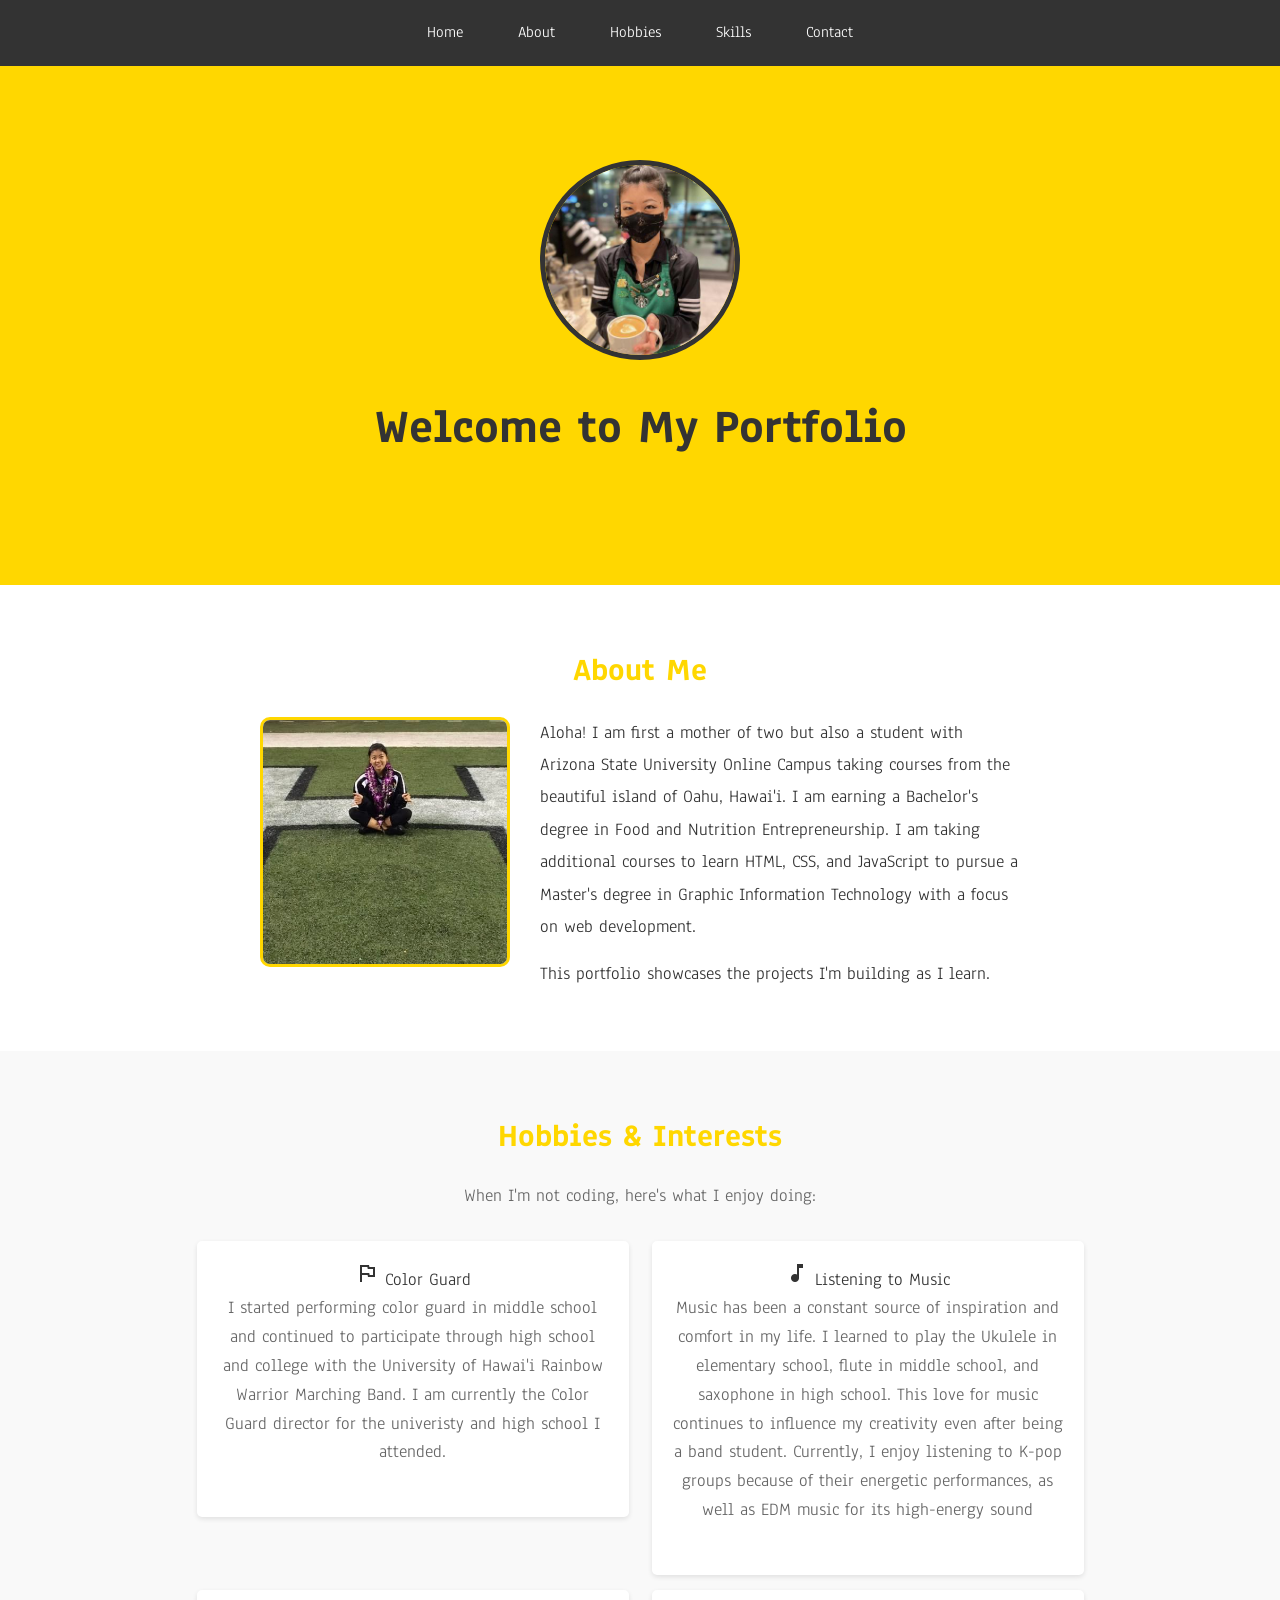
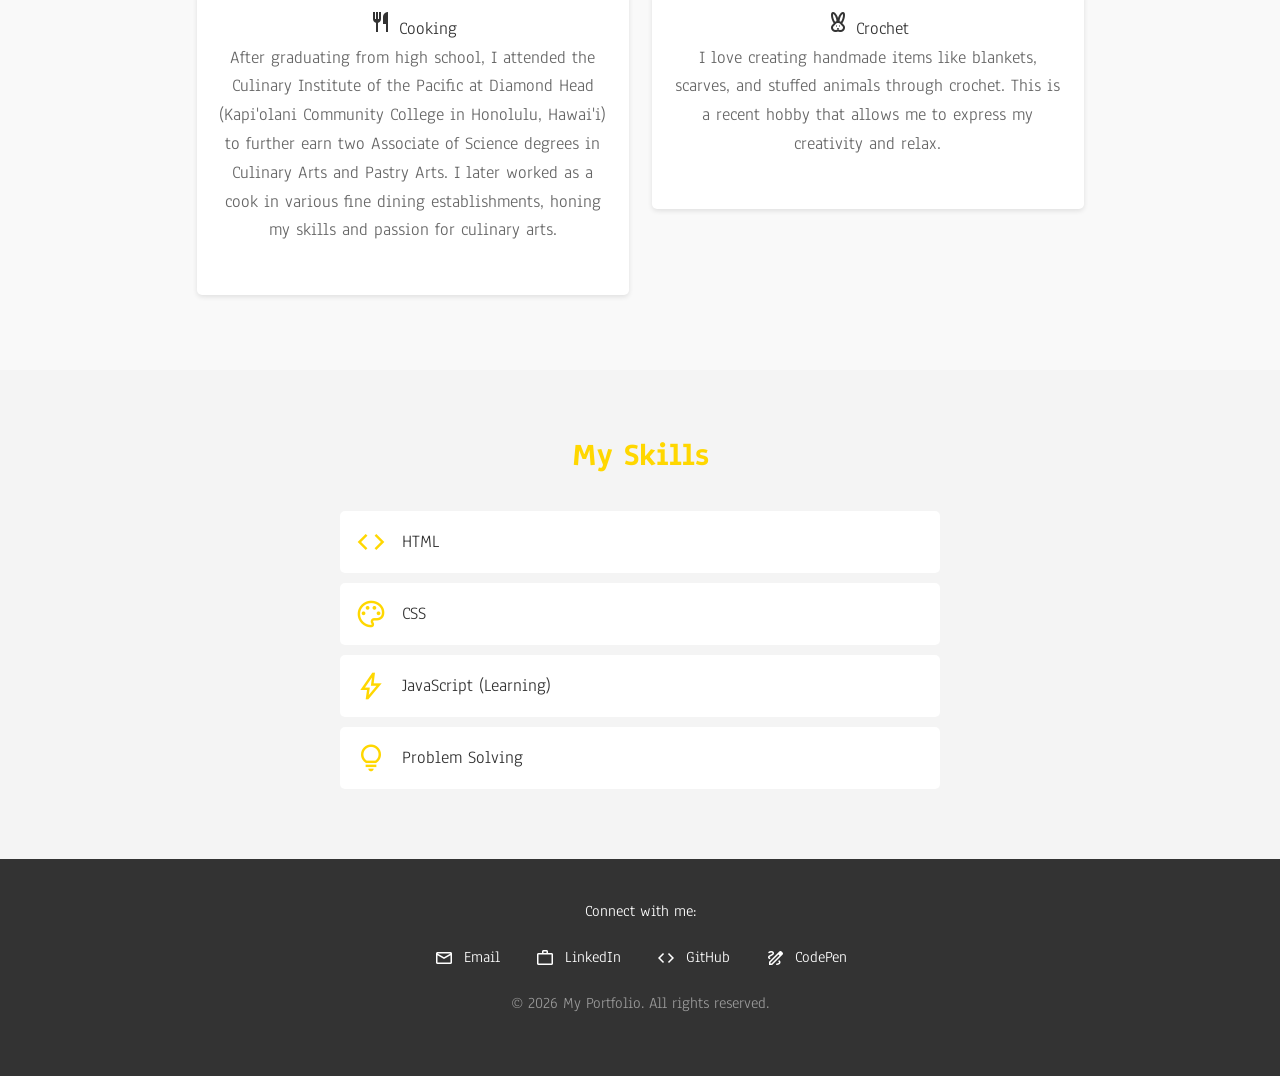
==== index.html @ b8ce580e "Initial commit" ====
<!DOCTYPE html>
<html lang="en">
<head>
  <meta charset="UTF-8">
  <title>Robynne's Portfolio</title>
  <link rel="stylesheet" href="style.css">
  <!-- Google Fonts: Anaheim font -->
  <link rel="stylesheet" href="https://fonts.googleapis.com/css2?family=Anaheim&display=swap">
  <!-- Google Material Icons: library for icons -->
  <link rel="stylesheet" href="https://fonts.googleapis.com/css2?family=Material+Symbols+Outlined:opsz,wght,FILL,GRAD@24,400,0,0" />
  <!-- Favicon -->
  <link rel="shortcut icon" href="img/favicon.ico" type="image/x-icon">
  <link rel="icon" href="img/favicon.ico" type="image/x-icon">
</head>
<body>
  <!-- Navigation Bar: Links to different sections -->
  <nav class="navbar">
    <ul>
      <li><a href="#hero">Home</a></li>
      <li><a href="#bio">About</a></li>
      <li><a href="#hobbies">Hobbies</a></li>
      <li><a href="#skills">Skills</a></li>
      <li><a href="#contact">Contact</a></li>
    </ul>
  </nav>

  <!-- Hero Section: Main introduction at the top of the page -->
  <section class="hero" id="hero">
    <!-- Profile image with rounded border -->
    <img src="img/profile-img.jpeg" alt="Profile picture" class="profile-img">
    <h1>Welcome to My Portfolio</h1>
  </section>

  <!-- Bio Section: Information about yourself -->
  <section class="bio" id="bio">
    <h2>About Me</h2>
    <!-- Container to hold image and text side by side -->
    <div class="bio-content">
      <!-- Add personal image -->
      <img src="img/self.jpg" alt="My photo" class="bio-img">
      <!-- Text container -->
      <div class="bio-text">
        <p>Aloha! I am first a mother of two but also a student with Arizona State University Online Campus taking courses from the beautiful island of Oahu, Hawai'i. I am earning a Bachelor's degree in Food and Nutrition Entrepreneurship. I am taking additional courses to learn HTML, CSS, and JavaScript to pursue a Master's degree in Graphic Information Technology with a focus on web development.</p>
        <p>This portfolio showcases the projects I'm building as I learn.</p>
      </div>
    </div>
  </section>

  <!-- Hobbies Section: Personal interests and activities -->
  <section class="hobbies" id="hobbies">
    <h2>Hobbies & Interests</h2>
    <p>When I'm not coding, here's what I enjoy doing:</p>
    <ul>
      <li>
        <div class="hobby-header">
          <!-- Material Icon: flag symbol for Color Guard -->
          <span class="material-symbols-outlined icon">flag</span>
          <span class="hobby-name">Color Guard</span>
        </div>
        <!-- Explanation paragraph for Color Guard -->
        <p class="hobby-description">I started performing color guard in middle school and continued to participate through high school and college with the University of Hawai'i Rainbow Warrior Marching Band. I am currently the Color Guard director for the univeristy and high school I attended.</p>
      </li>
      <li>
        <div class="hobby-header">
          <!-- Material Icon: music symbol for Music -->
          <span class="material-symbols-outlined icon">music_note</span>
          <span class="hobby-name">Listening to Music</span>
        </div>
        <!-- Explanation paragraph for Music -->
        <p class="hobby-description">Music has been a constant source of inspiration and comfort in my life. I learned to play the Ukulele in elementary school, flute in middle school, and saxophone in high school. This love for music continues to influence my creativity even after being a band student. Currently, I enjoy listening to K-pop groups because of their energetic performances, as well as EDM music for its high-energy sound</p>
      </li>
      <li>
        <div class="hobby-header">
          <!-- Material Icon: restaurant symbol for Cooking -->
          <span class="material-symbols-outlined icon">restaurant</span>
          <span class="hobby-name">Cooking</span>
        </div>
        <!-- Explanation paragraph for Cooking -->
        <p class="hobby-description">After graduating from high school, I attended the Culinary Institute of the Pacific at Diamond Head (Kapi'olani Community College in Honolulu, Hawai'i) to further earn two Associate of Science degrees in Culinary Arts and Pastry Arts. I later worked as a cook in various fine dining establishments, honing my skills and passion for culinary arts.</p>
      </li>
      <li>
        <div class="hobby-header">
          <!-- Material Icon: cruelty_free symbol for Crochet/Amigurumi -->
          <span class="material-symbols-outlined icon">cruelty_free</span>
          <span class="hobby-name">Crochet</span>
        </div>
        <!-- Explanation paragraph for Crochet -->
        <p class="hobby-description">I love creating handmade items like blankets, scarves, and stuffed animals through crochet. This is a recent hobby that allows me to express my creativity and relax.</p>
      </li>
    </ul>
  </section>

  <!-- Skills Section: List of your skills -->
  <section class="skills" id="skills">
    <h2>My Skills</h2>
    <ul>
      <li>
        <!-- Material Icon: code symbol for HTML -->
        <span class="material-symbols-outlined icon">code</span>
        <span class="skill-name">HTML</span>
      </li>
      <li>
        <!-- Material Icon: palette symbol for CSS -->
        <span class="material-symbols-outlined icon">palette</span>
        <span class="skill-name">CSS</span>
      </li>
      <li>
        <!-- Material Icon: bolt symbol for JavaScript -->
        <span class="material-symbols-outlined icon">bolt</span>
        <span class="skill-name">JavaScript (Learning)</span>
      </li>
      <li>
        <!-- Material Icon: lightbulb symbol for Problem Solving -->
        <span class="material-symbols-outlined icon">lightbulb</span>
        <span class="skill-name">Problem Solving</span>
      </li>
    </ul>
  </section>

  <!-- Footer Section: Social media links and contact -->
  <footer class="footer" id="contact">
    <p>Connect with me:</p>
    <div class="social-links">
      <!-- Email link with icon -->
      <a href="mailto:rasato@asu.edu">
        <span class="material-symbols-outlined">email</span>
        Email
      </a>
      <!-- LinkedIn link with icon -->
      <a href="https://www.linkedin.com/in/robynne-asato-882105368/" target="_blank">
        <span class="material-symbols-outlined">work</span>
        LinkedIn
      </a>
      <!-- GitHub link with icon -->
      <a href="https://github.com/raasato" target="_blank">
        <span class="material-symbols-outlined">code</span>
        GitHub
      </a>
      <!-- CodePen link with icon -->
      <a href="https://codepen.io/raasato" target="_blank">
        <span class="material-symbols-outlined">draw</span>
        CodePen
      </a>
    </div>
    <p class="copyright">© 2026 My Portfolio. All rights reserved.</p>
  </footer>
</body>
</html>
---- style.css ----
/* Reset default browser spacing */
* {
  margin: 0;
  padding: 0;
  box-sizing: border-box;
}

/* Body: overall page styling */
body {
  /* Use Anaheim font from Google Fonts */
  font-family: 'Anaheim', sans-serif;
  line-height: 1.6;
  color: #333;
  /* Add padding at top so content doesn't hide under navbar */
  padding-top: 60px;
}

/* Navigation Bar: fixed menu at the top */
.navbar {
  background-color: #333;
  position: fixed;
  top: 0;
  left: 0;
  width: 100%;
  z-index: 100;
}

/* Navigation list: remove bullets and spacing */
.navbar ul {
  list-style: none;
  margin: 0;
  padding: 0;
  text-align: center;
}

/* Navigation items: display side by side */
.navbar li {
  display: inline-block;
  margin: 0;
}

/* Navigation links: style the clickable text */
.navbar a {
  display: block;
  color: white;
  text-decoration: none;
  padding: 20px 25px;
  font-size: 16px;
}

/* Navigation link hover: change color when mouse is over */
.navbar a:hover {
  background-color: #FFD700;
  color: #333;
}

/* Hero Section: eye-catching introduction */
.hero {
  background-color: #FFD700;
  /* Change text color to dark gray for better readability */
  color: #333;
  text-align: center;
  padding: 100px 20px;
}

/* Profile image: rounded border picture */
.profile-img {
  /* Set image size */
  width: 200px;
  height: 200px;
  /* Make border fully rounded (circle) */
  border-radius: 50%;
  /* Space below the image */
  margin-bottom: 20px;
  /* Make sure image covers the area nicely */
  object-fit: cover;
  /* Add a border around the image */
  border: 5px solid #333;
}

.hero h1 {
  font-size: 48px;
  margin-bottom: 20px;
}

.hero p {
  font-size: 20px;
}

/* Bio Section: information about you */
.bio {
  max-width: 800px;
  margin: 0 auto;
  padding: 60px 20px;
  text-align: center;
}

.bio h2 {
  font-size: 32px;
  margin-bottom: 20px;
  color: #FFD700;
}

/* Bio content container: holds image and text side by side */
.bio-content {
  /* Display items side by side */
  display: flex;
  /* Add space between image and text */
  gap: 30px;
  /* Align items to the top */
  align-items: flex-start;
  /* Align text to the left */
  text-align: left;
}

/* Bio image: photo in about me section */
.bio-img {
  /* Set image size */
  width: 250px;
  height: 250px;
  /* Make border rounded */
  border-radius: 10px;
  /* Make sure image covers the area nicely */
  object-fit: cover;
  /* Add a border around the image */
  border: 3px solid #FFD700;
  /* Prevent image from shrinking */
  flex-shrink: 0;
}

/* Bio text container: holds the paragraphs */
.bio-text {
  /* Allow text to take up remaining space */
  flex: 1;
}

.bio p {
  font-size: 18px;
  line-height: 1.8;
  /* Add space between paragraphs */
  margin-bottom: 15px;
}

/* Remove bottom margin from last paragraph */
.bio p:last-child {
  margin-bottom: 0;
}

/* Hobbies Section: personal interests and activities */
.hobbies {
  background-color: #f9f9f9;
  padding: 60px 20px;
  text-align: center;
}

.hobbies h2 {
  font-size: 32px;
  margin-bottom: 20px;
  color: #FFD700;
}

.hobbies p {
  font-size: 18px;
  margin-bottom: 30px;
  color: #666;
}

/* Hobbies list: clean presentation */
.hobbies ul {
  list-style: none;
  max-width: 900px;
  margin: 0 auto;
}

.hobbies li {
  background-color: white;
  padding: 20px;
  margin-bottom: 15px;
  border-radius: 5px;
  font-size: 18px;
  /* Change to inline-block so items can sit side by side */
  display: inline-block;
  /* Make each item take up half the width minus some space */
  width: 48%;
  /* Add space between columns */
  margin-right: 2%;
  /* Align content to the top */
  vertical-align: top;
  /* Add a subtle shadow for depth */
  box-shadow: 0 2px 5px rgba(0, 0, 0, 0.1);
}

/* Remove right margin from every second item (right column) */
.hobbies li:nth-child(2n) {
  margin-right: 0;
}

/* Skills Section: your abilities */
.skills {
  background-color: #f4f4f4;
  padding: 60px 20px;
  text-align: center;
}

.skills h2 {
  font-size: 32px;
  margin-bottom: 30px;
  color: #FFD700;
}

/* Skills list: clean presentation */
.skills ul {
  list-style: none;
  max-width: 600px;
  margin: 0 auto;
}

.skills li {
  background-color: white;
  padding: 15px;
  margin-bottom: 10px;
  border-radius: 5px;
  font-size: 18px;
  /* Display icon and text in a row */
  display: flex;
  align-items: center;
}

/* Icon styling: make Material Icons larger and colored */
.skills .icon {
  font-size: 32px;
  margin-right: 15px;
  /* Color the icons yellow to match theme */
  color: #FFD700;
}

/* Skill name styling */
.skills .skill-name {
  font-size: 18px;
}

/* Contact Section: form to reach out */
.contact {
  max-width: 600px;
  margin: 0 auto;
  padding: 60px 20px;
  text-align: center;
}

.contact h2 {
  font-size: 32px;
  margin-bottom: 10px;
  color: #FFD700;
}

.contact p {
  font-size: 16px;
  margin-bottom: 30px;
  color: #666;
}

/* Form styling: make it clean and easy to use */
.contact form {
  text-align: left;
}

/* Label styling: labels above each input */
.contact label {
  display: block;
  font-size: 16px;
  margin-bottom: 5px;
  color: #333;
}

/* Input and textarea styling: consistent look */
.contact input,
.contact textarea {
  width: 100%;
  padding: 10px;
  margin-bottom: 20px;
  border: 1px solid #ddd;
  border-radius: 5px;
  font-size: 16px;
  /* Use Anaheim font in form fields too */
  font-family: 'Anaheim', sans-serif;
}

/* Textarea specific: prevent resizing */
.contact textarea {
  resize: vertical;
}

/* Button styling: make it stand out */
.contact button {
  width: 100%;
  padding: 12px;
  background-color: #FFD700;
  color: white;
  border: none;
  border-radius: 5px;
  font-size: 18px;
  cursor: pointer;
}

/* Button hover effect: darker when mouse is over it */
.contact button:hover {
  background-color: #FFC700;
}

/* Footer Section: bottom of page with social links */
.footer {
  background-color: #333;
  color: white;
  text-align: center;
  padding: 40px 20px;
}

/* Footer paragraph: spacing for text */
.footer p {
  margin-bottom: 20px;
  font-size: 16px;
}

/* Social links container: space out the links */
.social-links {
  margin-bottom: 20px;
}

/* Social link styling: make links look good */
.social-links a {
  color: white;
  text-decoration: none;
  /* Add space between links */
  margin: 0 15px;
  font-size: 16px;
  /* Display icon and text side by side */
  display: inline-block;
}

/* Icon inside social links: align with text */
.social-links a .material-symbols-outlined {
  /* Put icon next to text on same line */
  vertical-align: middle;
  margin-right: 5px;
  font-size: 20px;
}

/* Social link hover: change to yellow when mouse is over */
.social-links a:hover {
  color: #FFD700;
}

/* Copyright text: smaller and lighter */
.copyright {
  font-size: 14px;
  color: #999;
  margin-top: 20px;
  margin-bottom: 0;
}
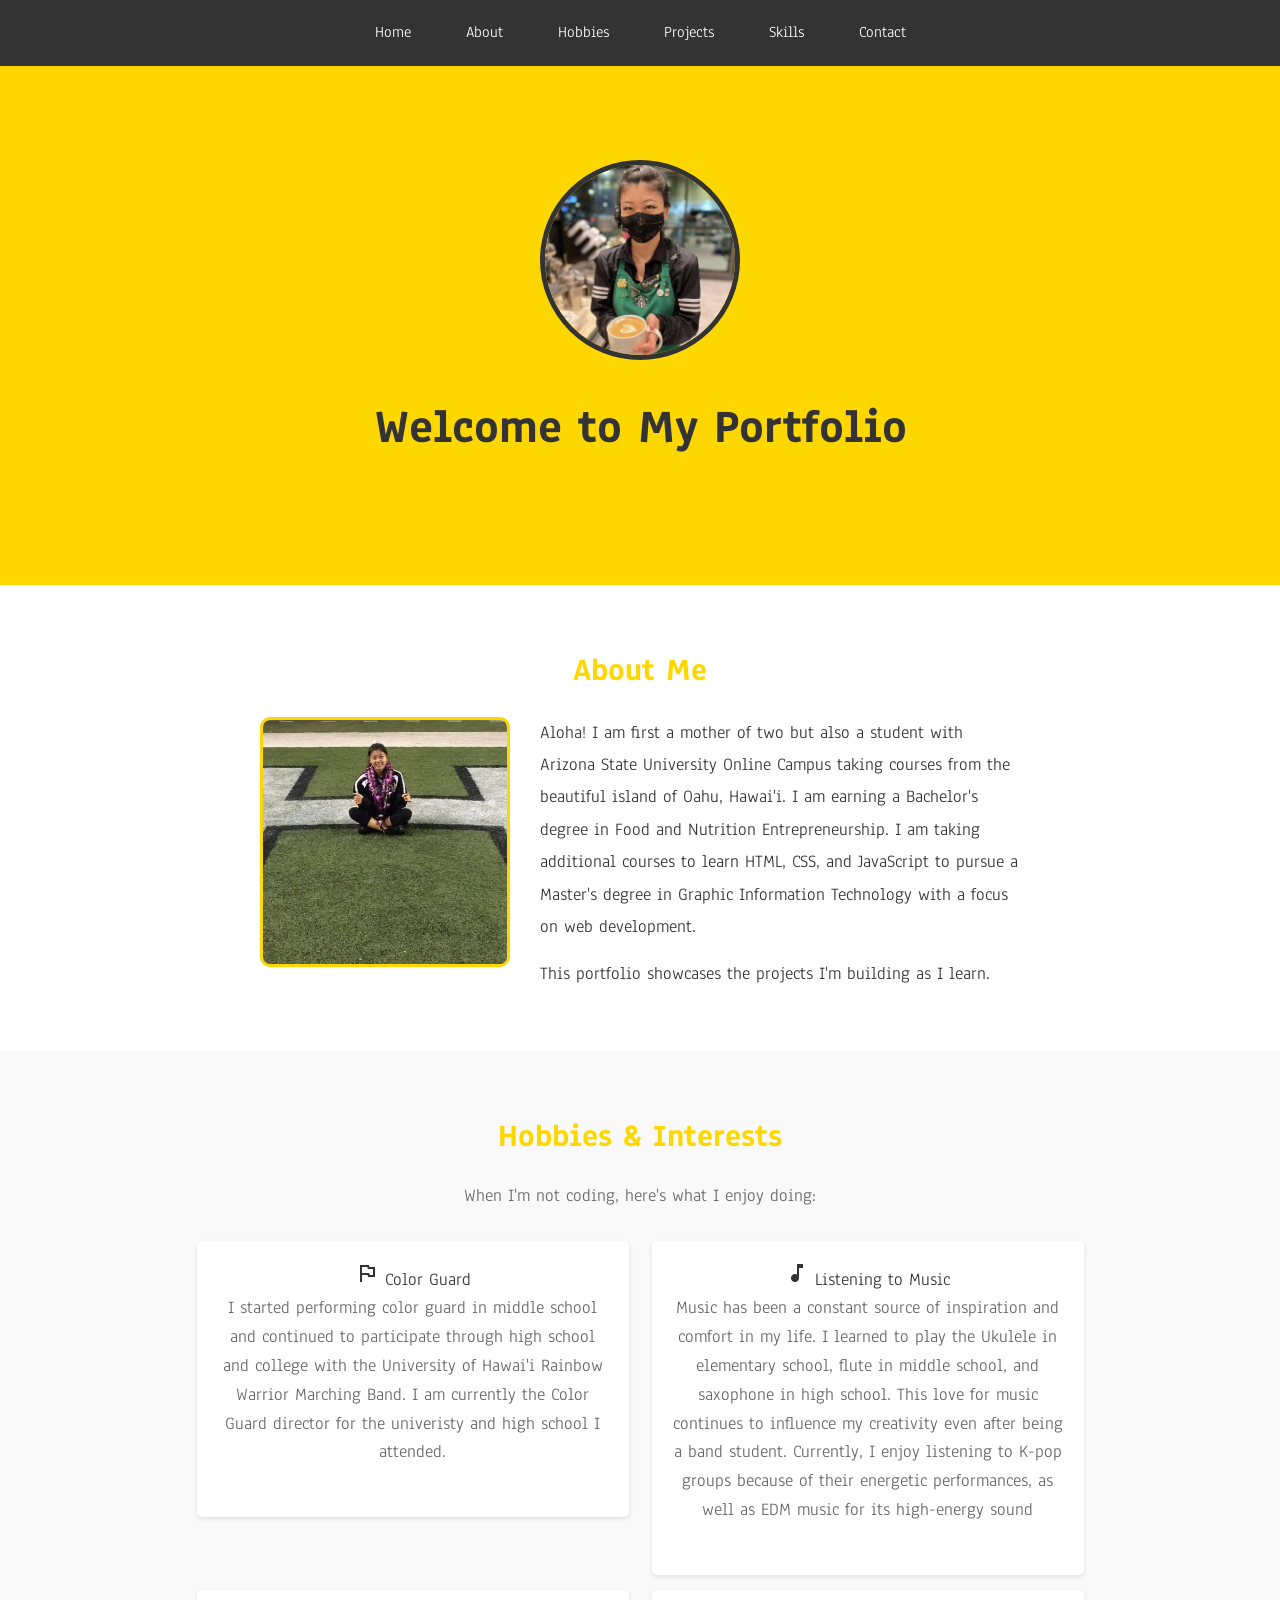
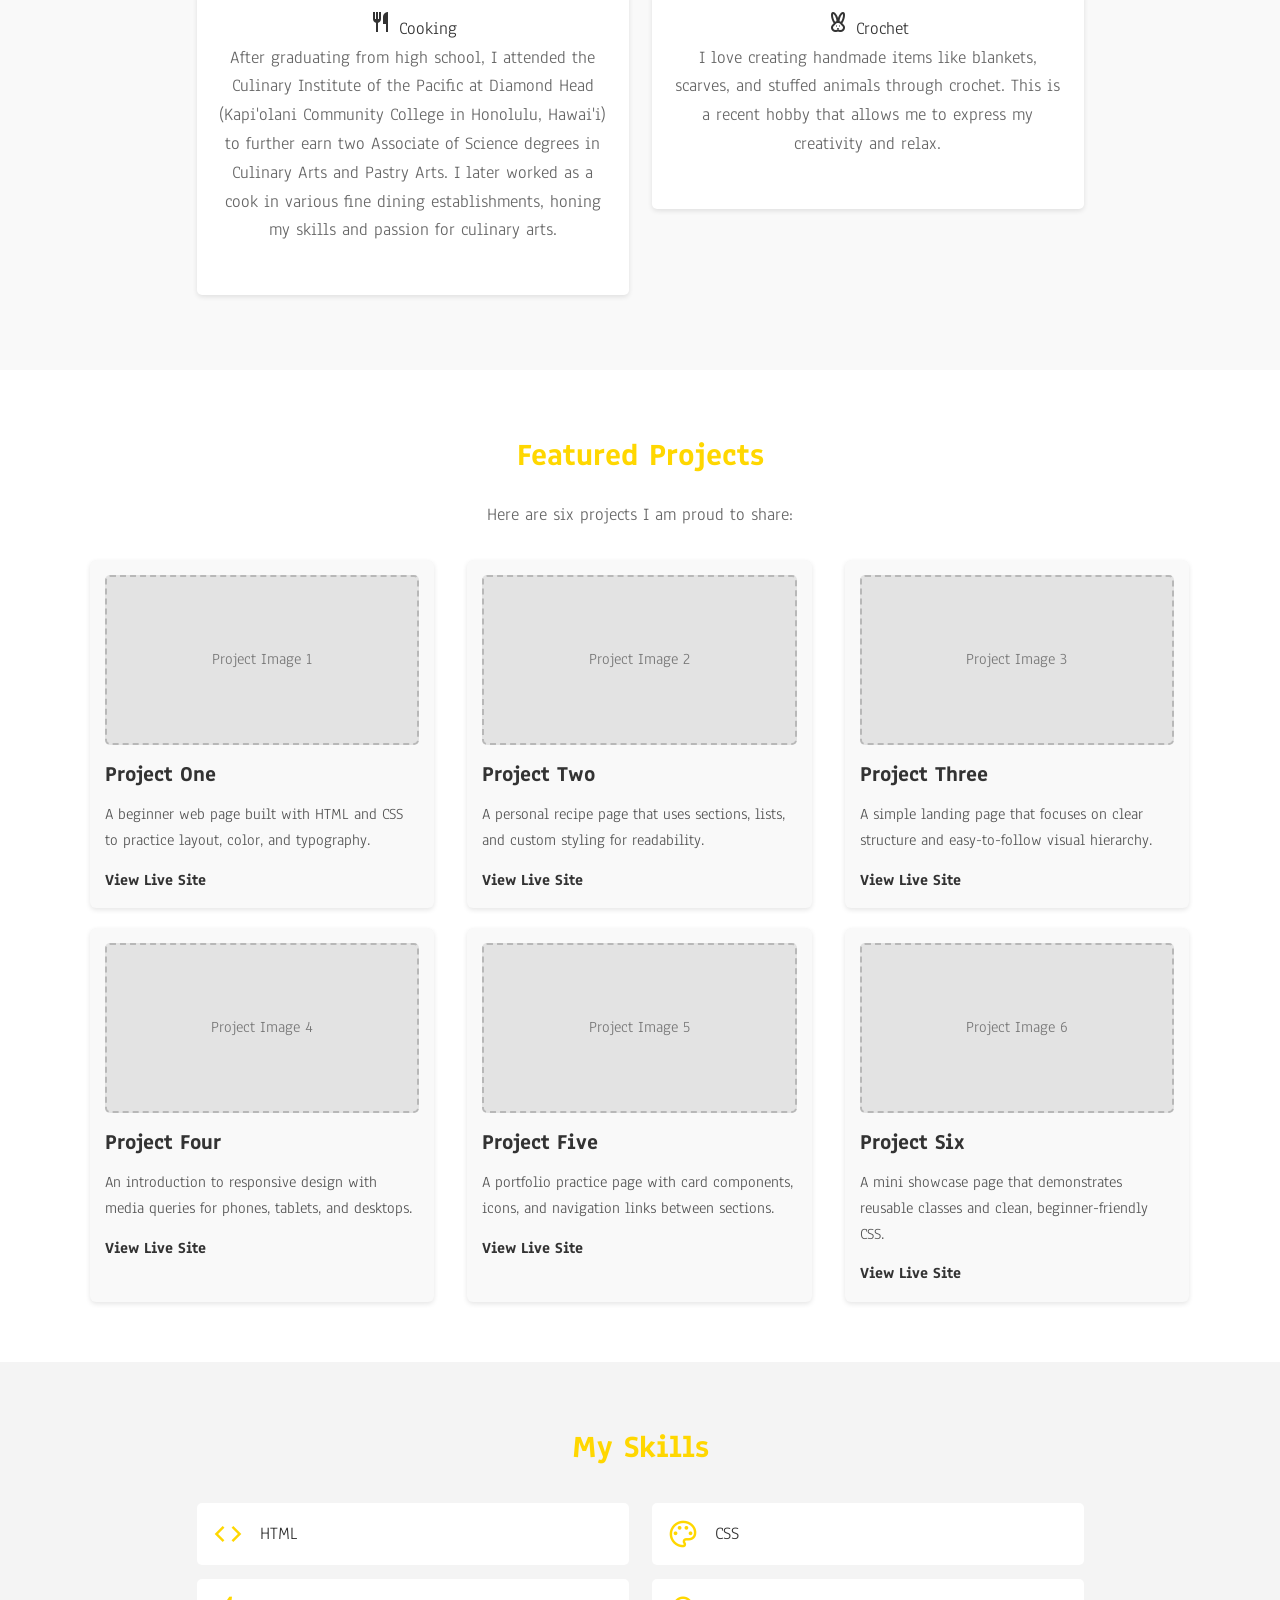
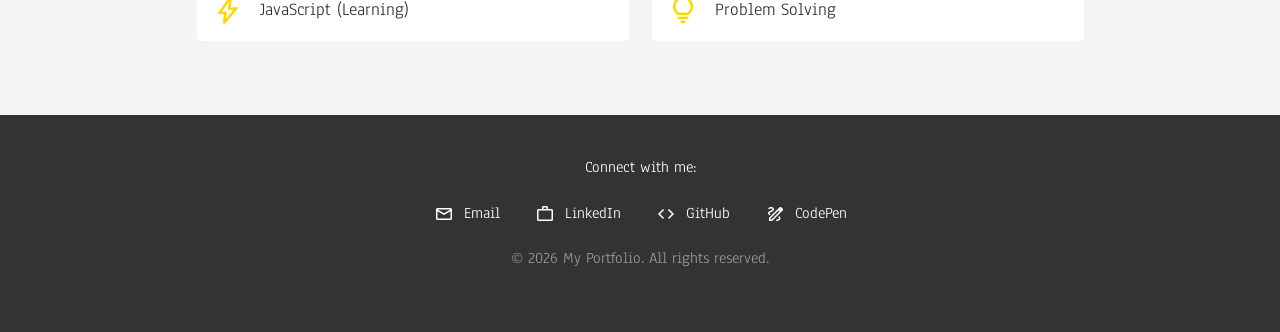
==== commit 7b96170d: "add project section and responsive layout" ====
--- a/index.html
+++ b/index.html
@@ -2,6 +2,7 @@
 <html lang="en">
 <head>
   <meta charset="UTF-8">
+  <meta name="viewport" content="width=device-width, initial-scale=1.0">
   <title>Robynne's Portfolio</title>
   <link rel="stylesheet" href="style.css">
   <!-- Google Fonts: Anaheim font -->
@@ -19,6 +20,7 @@
       <li><a href="#hero">Home</a></li>
       <li><a href="#bio">About</a></li>
       <li><a href="#hobbies">Hobbies</a></li>
+      <li><a href="#projects">Projects</a></li>
       <li><a href="#skills">Skills</a></li>
       <li><a href="#contact">Contact</a></li>
     </ul>
@@ -90,6 +92,63 @@
     </ul>
   </section>
 
+  <!-- Projects Section: showcase your featured work -->
+  <section class="projects" id="projects">
+    <h2>Featured Projects</h2>
+    <p>Here are six projects I am proud to share:</p>
+
+    <!-- Project list container -->
+    <div class="projects-list">
+      <article class="project-card">
+        <!-- Image placeholder for project preview -->
+        <div class="project-image">Project Image 1</div>
+        <h3>Project One</h3>
+        <p>A beginner web page built with HTML and CSS to practice layout, color, and typography.</p>
+        <a href="#" target="_blank" rel="noopener noreferrer">View Live Site</a>
+      </article>
+
+      <article class="project-card">
+        <!-- Image placeholder for project preview -->
+        <div class="project-image">Project Image 2</div>
+        <h3>Project Two</h3>
+        <p>A personal recipe page that uses sections, lists, and custom styling for readability.</p>
+        <a href="#" target="_blank" rel="noopener noreferrer">View Live Site</a>
+      </article>
+
+      <article class="project-card">
+        <!-- Image placeholder for project preview -->
+        <div class="project-image">Project Image 3</div>
+        <h3>Project Three</h3>
+        <p>A simple landing page that focuses on clear structure and easy-to-follow visual hierarchy.</p>
+        <a href="#" target="_blank" rel="noopener noreferrer">View Live Site</a>
+      </article>
+
+      <article class="project-card">
+        <!-- Image placeholder for project preview -->
+        <div class="project-image">Project Image 4</div>
+        <h3>Project Four</h3>
+        <p>An introduction to responsive design with media queries for phones, tablets, and desktops.</p>
+        <a href="#" target="_blank" rel="noopener noreferrer">View Live Site</a>
+      </article>
+
+      <article class="project-card">
+        <!-- Image placeholder for project preview -->
+        <div class="project-image">Project Image 5</div>
+        <h3>Project Five</h3>
+        <p>A portfolio practice page with card components, icons, and navigation links between sections.</p>
+        <a href="#" target="_blank" rel="noopener noreferrer">View Live Site</a>
+      </article>
+
+      <article class="project-card">
+        <!-- Image placeholder for project preview -->
+        <div class="project-image">Project Image 6</div>
+        <h3>Project Six</h3>
+        <p>A mini showcase page that demonstrates reusable classes and clean, beginner-friendly CSS.</p>
+        <a href="#" target="_blank" rel="noopener noreferrer">View Live Site</a>
+      </article>
+    </div>
+  </section>
+
   <!-- Skills Section: List of your skills -->
   <section class="skills" id="skills">
     <h2>My Skills</h2>
--- a/style.css
+++ b/style.css
@@ -195,6 +195,82 @@
   margin-right: 0;
 }
 
+/* Projects Section: featured work cards */
+.projects {
+  background-color: #ffffff;
+  padding: 60px 20px;
+  text-align: center;
+}
+
+.projects h2 {
+  font-size: 32px;
+  margin-bottom: 20px;
+  color: #FFD700;
+}
+
+.projects p {
+  font-size: 18px;
+  margin-bottom: 30px;
+  color: #666;
+}
+
+/* Project card container */
+.projects-list {
+  max-width: 1100px;
+  margin: 0 auto;
+  text-align: left;
+  /* Use flex-wrap so card columns stay consistent at each screen size */
+  display: flex;
+  flex-wrap: wrap;
+  gap: 20px 3%;
+}
+
+/* Individual project card */
+.project-card {
+  display: block;
+  width: 31.3%;
+  background-color: #f9f9f9;
+  border-radius: 6px;
+  padding: 15px;
+  box-shadow: 0 2px 5px rgba(0, 0, 0, 0.1);
+}
+
+/* Placeholder area where project screenshot can go */
+.project-image {
+  height: 170px;
+  background-color: #e3e3e3;
+  border: 2px dashed #b8b8b8;
+  border-radius: 5px;
+  display: flex;
+  align-items: center;
+  justify-content: center;
+  color: #777;
+  font-size: 16px;
+  margin-bottom: 12px;
+}
+
+.project-card h3 {
+  font-size: 22px;
+  margin-bottom: 10px;
+  color: #333;
+}
+
+.project-card p {
+  font-size: 16px;
+  margin-bottom: 14px;
+  color: #555;
+}
+
+.project-card a {
+  color: #333;
+  font-weight: bold;
+  text-decoration: none;
+}
+
+.project-card a:hover {
+  color: #FFD700;
+}
+
 /* Skills Section: your abilities */
 .skills {
   background-color: #f4f4f4;
@@ -357,3 +433,114 @@
   margin-top: 20px;
   margin-bottom: 0;
 }
+
+/* Responsive styles: improve layout on phones and tablets */
+@media (max-width: 900px) {
+  /* Stack hobbies into one column on narrower screens */
+  .hobbies li {
+    display: block;
+    width: 100%;
+    margin-right: 0;
+  }
+
+  /* Show projects in two columns on medium screens */
+  .projects-list {
+    gap: 20px 2%;
+  }
+
+  .project-card {
+    width: 49%;
+  }
+}
+
+@media (max-width: 768px) {
+  /* Let menu items wrap instead of getting cut off */
+  .navbar ul {
+    white-space: normal;
+  }
+
+  .navbar li {
+    display: inline-block;
+  }
+
+  .navbar a {
+    padding: 14px 12px;
+    font-size: 15px;
+  }
+
+  /* Reduce top padding because wrapped nav can be taller */
+  body {
+    padding-top: 90px;
+  }
+
+  .hero {
+    padding: 70px 20px;
+  }
+
+  .hero h1 {
+    font-size: 34px;
+  }
+
+  .profile-img {
+    width: 160px;
+    height: 160px;
+  }
+
+  /* Stack bio image and text vertically */
+  .bio-content {
+    display: block;
+    text-align: center;
+  }
+
+  .bio-img {
+    width: 200px;
+    height: 200px;
+    margin: 0 auto 20px;
+    display: block;
+  }
+
+  .bio-text {
+    text-align: left;
+  }
+
+  /* Make footer links easier to tap */
+  .social-links a {
+    display: block;
+    margin: 10px 0;
+  }
+
+  /* Stack projects into one column on small screens */
+  .project-card {
+    display: block;
+    width: 100%;
+  }
+}
+
+@media (min-width: 900px) {
+  /* Keep narrow screens as single-column; use two columns on larger screens */
+  .skills ul {
+    max-width: 900px;
+  }
+
+  .skills li {
+    display: inline-block;
+    width: 48%;
+    margin-right: 2%;
+    margin-bottom: 14px;
+    text-align: left;
+    vertical-align: top;
+  }
+
+  .skills li:nth-child(2n) {
+    margin-right: 0;
+  }
+
+  .skills .icon {
+    margin-right: 10px;
+    vertical-align: middle;
+  }
+
+  .skills .skill-name {
+    vertical-align: middle;
+  }
+}
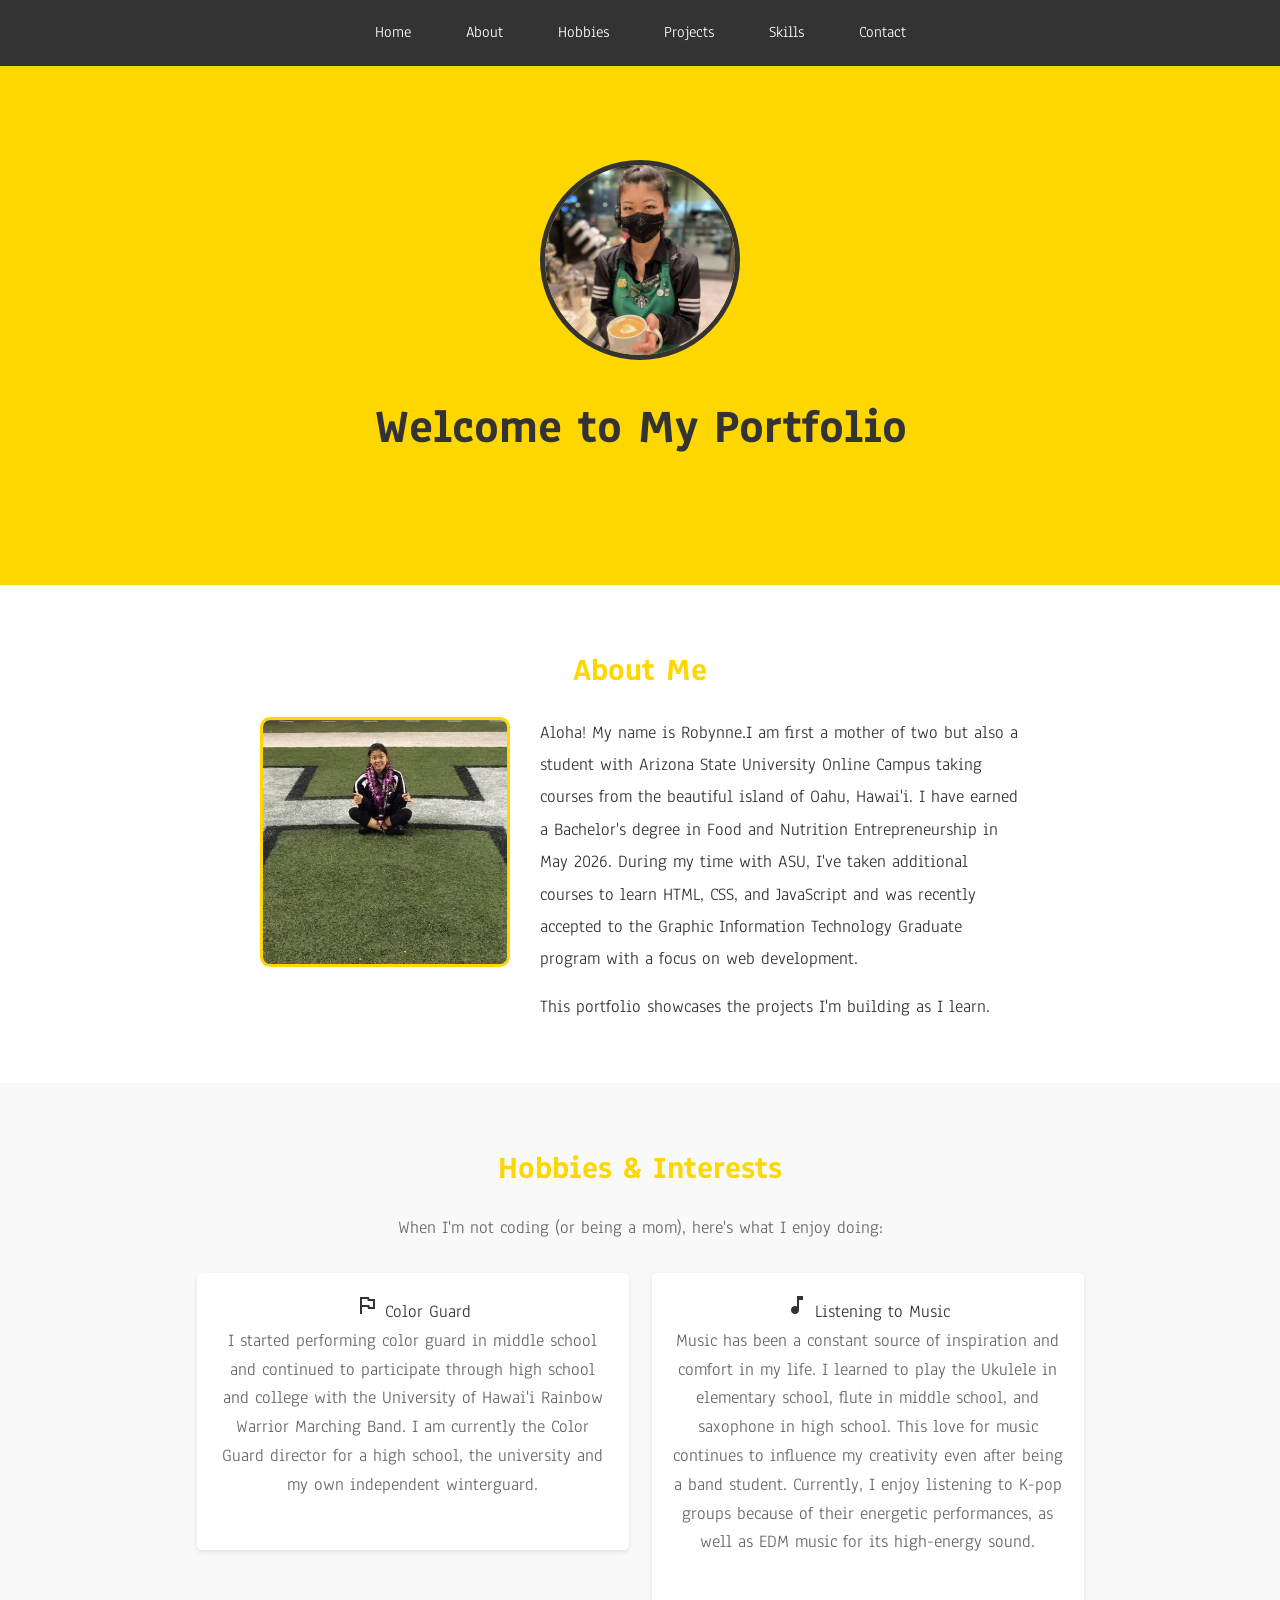
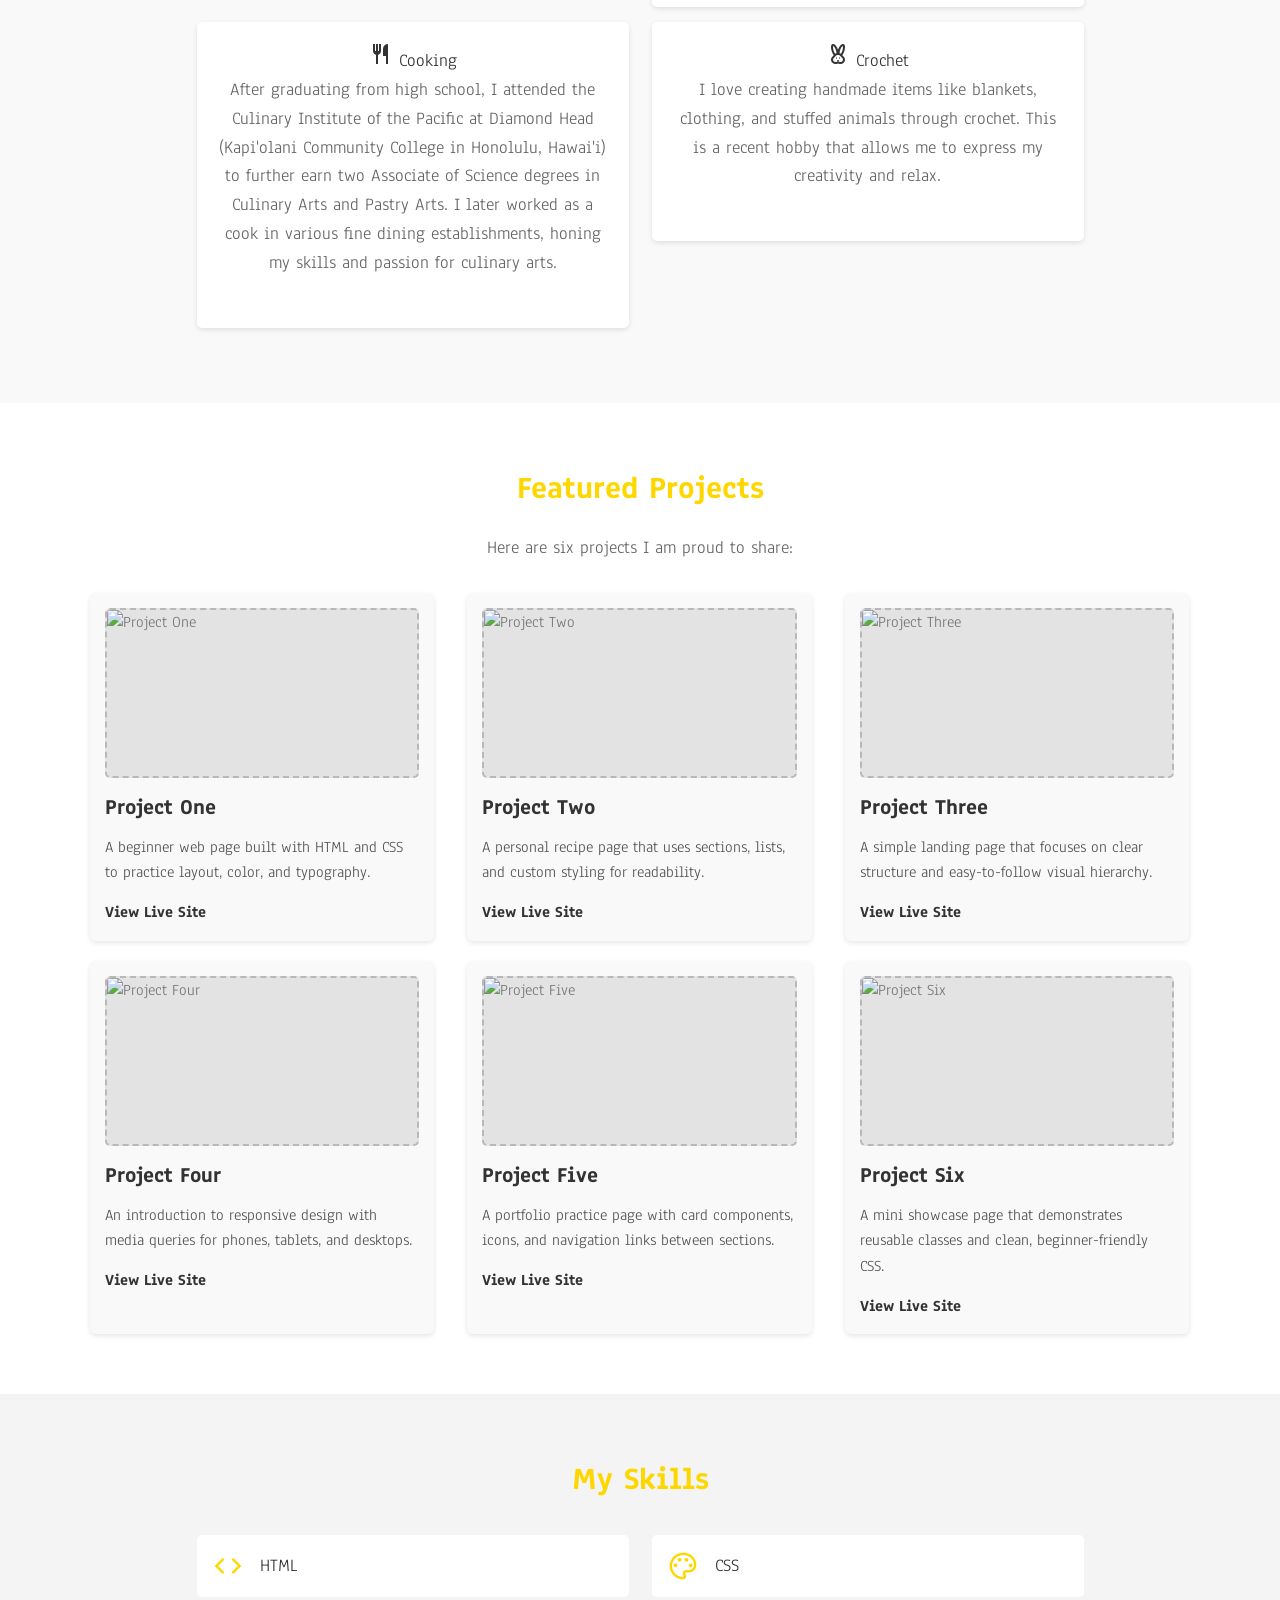
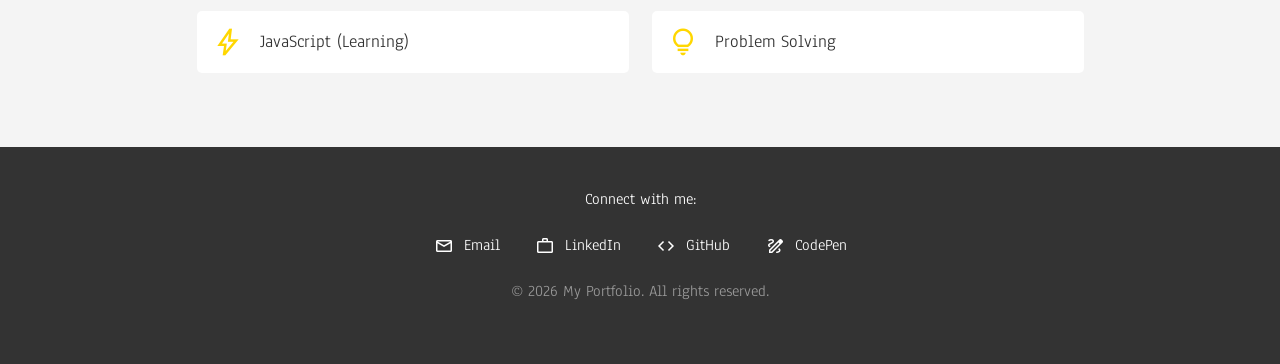
==== commit b695b2a9: "adjust descriptions" ====
--- a/index.html
+++ b/index.html
@@ -42,7 +42,7 @@
       <img src="img/self.jpg" alt="My photo" class="bio-img">
       <!-- Text container -->
       <div class="bio-text">
-        <p>Aloha! I am first a mother of two but also a student with Arizona State University Online Campus taking courses from the beautiful island of Oahu, Hawai'i. I am earning a Bachelor's degree in Food and Nutrition Entrepreneurship. I am taking additional courses to learn HTML, CSS, and JavaScript to pursue a Master's degree in Graphic Information Technology with a focus on web development.</p>
+        <p>Aloha! My name is Robynne.I am first a mother of two but also a student with Arizona State University Online Campus taking courses from the beautiful island of Oahu, Hawai'i. I have earned a Bachelor's degree in Food and Nutrition Entrepreneurship in May 2026. During my time with ASU, I've taken additional courses to learn HTML, CSS, and JavaScript and was recently accepted to the Graphic Information Technology Graduate program with a focus on web development.</p>
         <p>This portfolio showcases the projects I'm building as I learn.</p>
       </div>
     </div>
@@ -51,7 +51,7 @@
   <!-- Hobbies Section: Personal interests and activities -->
   <section class="hobbies" id="hobbies">
     <h2>Hobbies & Interests</h2>
-    <p>When I'm not coding, here's what I enjoy doing:</p>
+    <p>When I'm not coding (or being a mom), here's what I enjoy doing:</p>
     <ul>
       <li>
         <div class="hobby-header">
@@ -60,7 +60,7 @@
           <span class="hobby-name">Color Guard</span>
         </div>
         <!-- Explanation paragraph for Color Guard -->
-        <p class="hobby-description">I started performing color guard in middle school and continued to participate through high school and college with the University of Hawai'i Rainbow Warrior Marching Band. I am currently the Color Guard director for the univeristy and high school I attended.</p>
+        <p class="hobby-description">I started performing color guard in middle school and continued to participate through high school and college with the University of Hawai'i Rainbow Warrior Marching Band. I am currently the Color Guard director for a high school, the university and my own independent winterguard.</p>
       </li>
       <li>
         <div class="hobby-header">
@@ -69,7 +69,7 @@
           <span class="hobby-name">Listening to Music</span>
         </div>
         <!-- Explanation paragraph for Music -->
-        <p class="hobby-description">Music has been a constant source of inspiration and comfort in my life. I learned to play the Ukulele in elementary school, flute in middle school, and saxophone in high school. This love for music continues to influence my creativity even after being a band student. Currently, I enjoy listening to K-pop groups because of their energetic performances, as well as EDM music for its high-energy sound</p>
+        <p class="hobby-description">Music has been a constant source of inspiration and comfort in my life. I learned to play the Ukulele in elementary school, flute in middle school, and saxophone in high school. This love for music continues to influence my creativity even after being a band student. Currently, I enjoy listening to K-pop groups because of their energetic performances, as well as EDM music for its high-energy sound.</p>
       </li>
       <li>
         <div class="hobby-header">
@@ -87,7 +87,7 @@
           <span class="hobby-name">Crochet</span>
         </div>
         <!-- Explanation paragraph for Crochet -->
-        <p class="hobby-description">I love creating handmade items like blankets, scarves, and stuffed animals through crochet. This is a recent hobby that allows me to express my creativity and relax.</p>
+        <p class="hobby-description">I love creating handmade items like blankets, clothing, and stuffed animals through crochet. This is a recent hobby that allows me to express my creativity and relax.</p>
       </li>
     </ul>
   </section>
@@ -101,7 +101,7 @@
     <div class="projects-list">
       <article class="project-card">
         <!-- Image placeholder for project preview -->
-        <div class="project-image">Project Image 1</div>
+        <img src="img/project1.jpg" alt="Project One" class="project-image">
         <h3>Project One</h3>
         <p>A beginner web page built with HTML and CSS to practice layout, color, and typography.</p>
         <a href="#" target="_blank" rel="noopener noreferrer">View Live Site</a>
@@ -109,7 +109,7 @@
 
       <article class="project-card">
         <!-- Image placeholder for project preview -->
-        <div class="project-image">Project Image 2</div>
+        <img src="img/project2.jpg" alt="Project Two" class="project-image">
         <h3>Project Two</h3>
         <p>A personal recipe page that uses sections, lists, and custom styling for readability.</p>
         <a href="#" target="_blank" rel="noopener noreferrer">View Live Site</a>
@@ -117,7 +117,7 @@
 
       <article class="project-card">
         <!-- Image placeholder for project preview -->
-        <div class="project-image">Project Image 3</div>
+        <img src="img/project3.jpg" alt="Project Three" class="project-image">
         <h3>Project Three</h3>
         <p>A simple landing page that focuses on clear structure and easy-to-follow visual hierarchy.</p>
         <a href="#" target="_blank" rel="noopener noreferrer">View Live Site</a>
@@ -125,7 +125,7 @@
 
       <article class="project-card">
         <!-- Image placeholder for project preview -->
-        <div class="project-image">Project Image 4</div>
+        <img src="img/project4.jpg" alt="Project Four" class="project-image">
         <h3>Project Four</h3>
         <p>An introduction to responsive design with media queries for phones, tablets, and desktops.</p>
         <a href="#" target="_blank" rel="noopener noreferrer">View Live Site</a>
@@ -133,7 +133,7 @@
 
       <article class="project-card">
         <!-- Image placeholder for project preview -->
-        <div class="project-image">Project Image 5</div>
+        <img src="img/project5.jpg" alt="Project Five" class="project-image">
         <h3>Project Five</h3>
         <p>A portfolio practice page with card components, icons, and navigation links between sections.</p>
         <a href="#" target="_blank" rel="noopener noreferrer">View Live Site</a>
@@ -141,7 +141,7 @@
 
       <article class="project-card">
         <!-- Image placeholder for project preview -->
-        <div class="project-image">Project Image 6</div>
+        <img src="img/project6.jpg" alt="Project Six" class="project-image">
         <h3>Project Six</h3>
         <p>A mini showcase page that demonstrates reusable classes and clean, beginner-friendly CSS.</p>
         <a href="#" target="_blank" rel="noopener noreferrer">View Live Site</a>
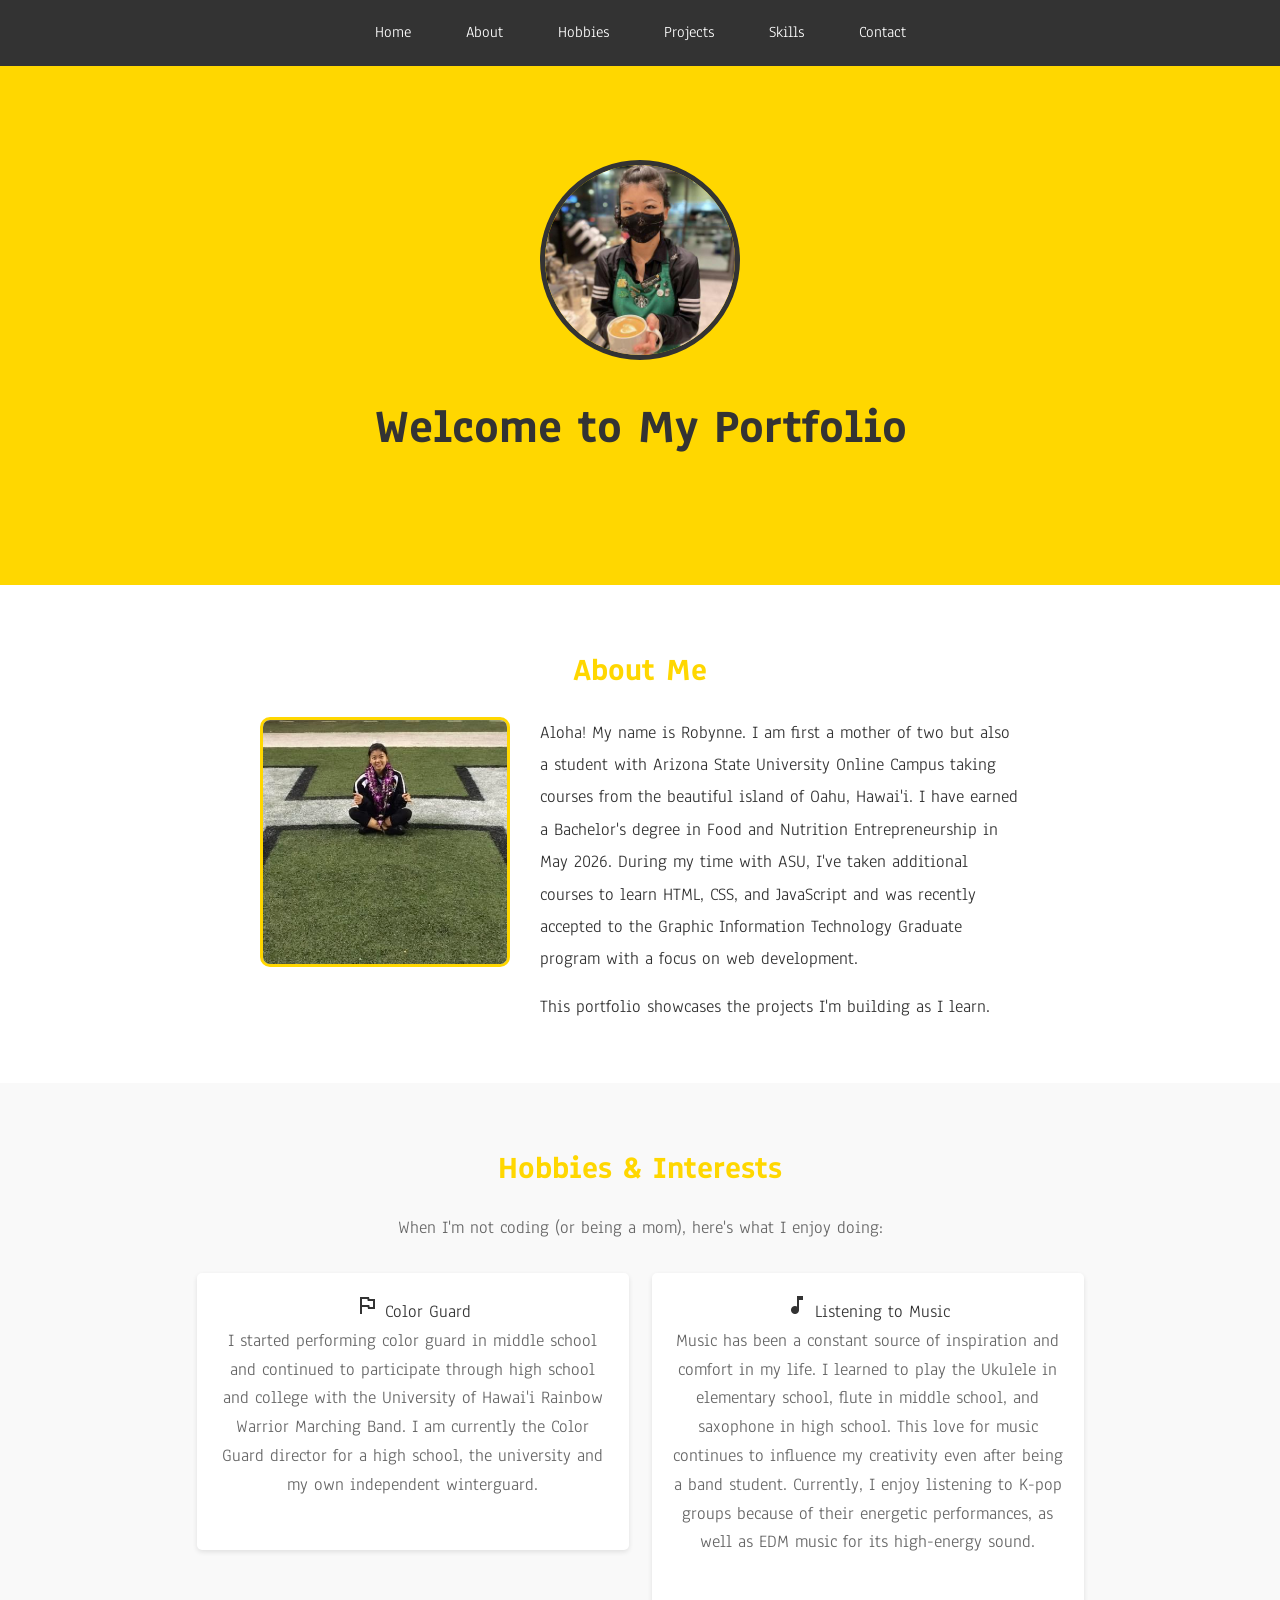
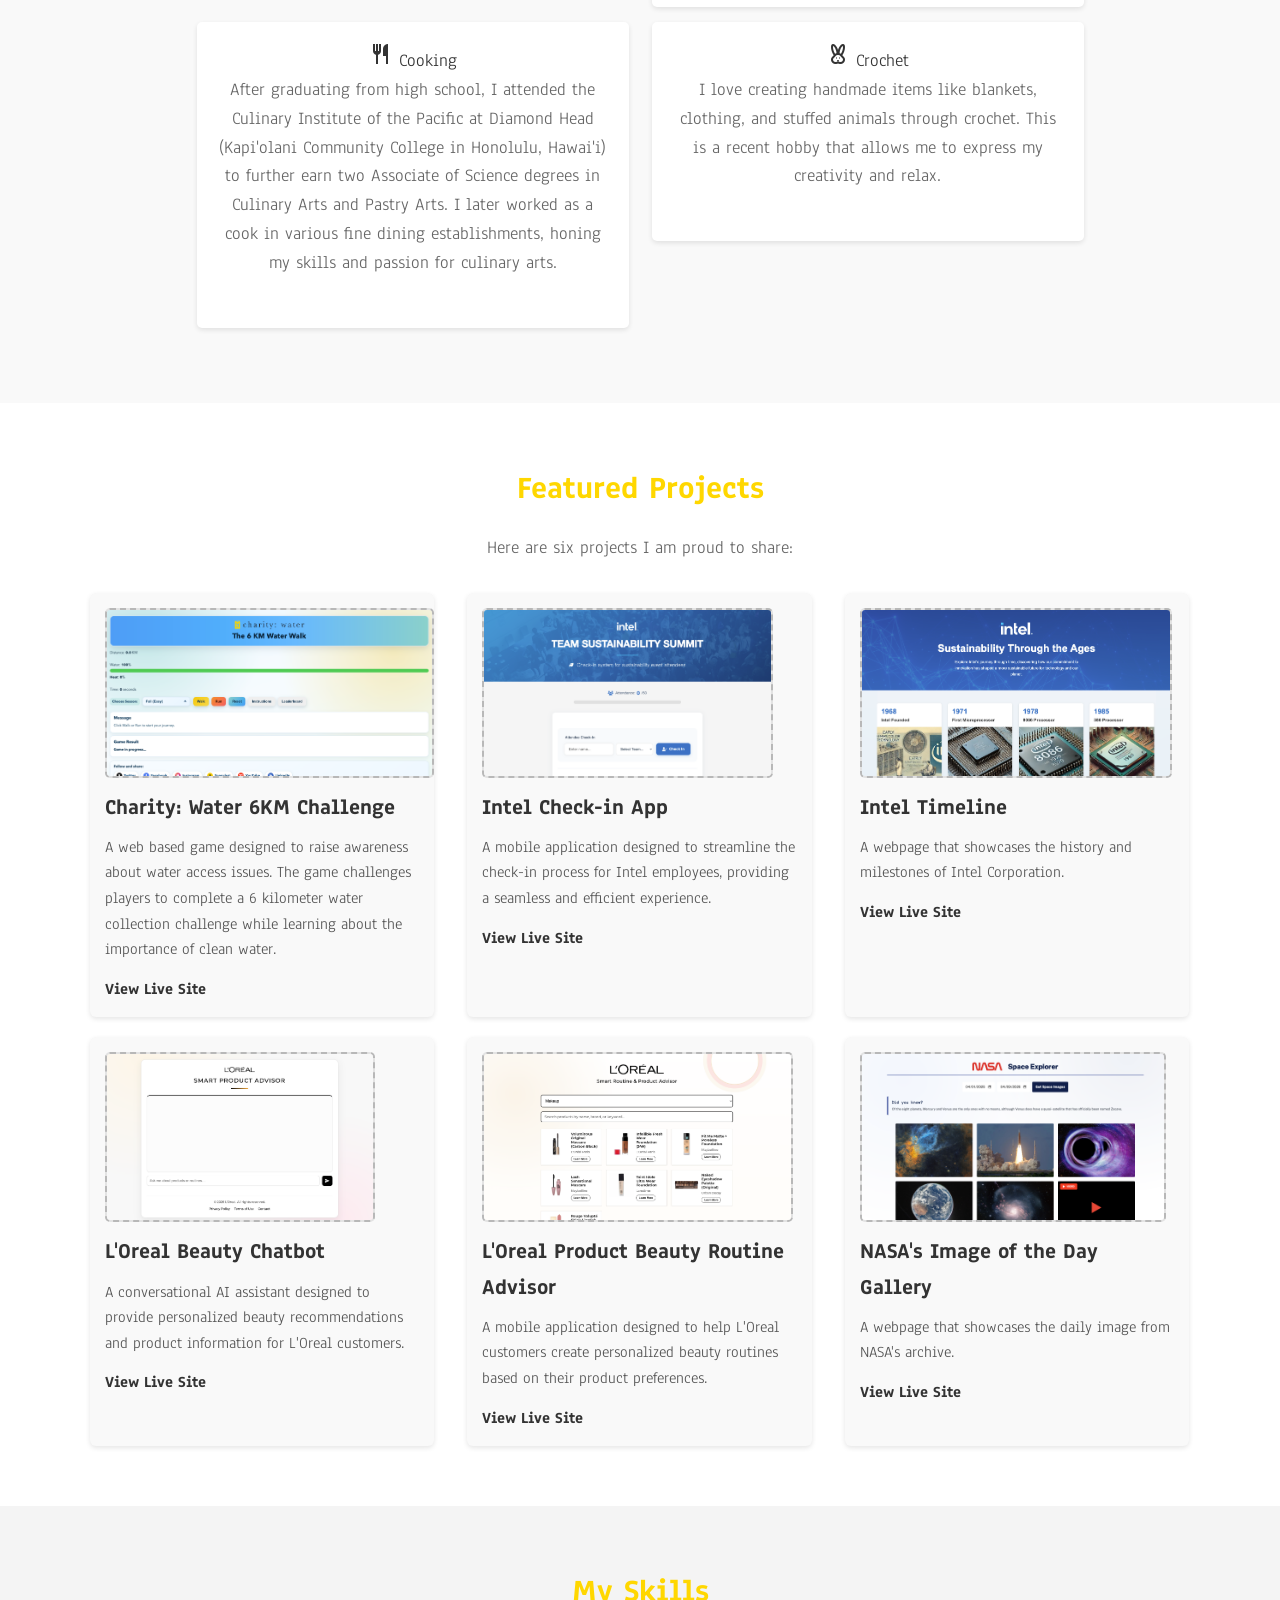
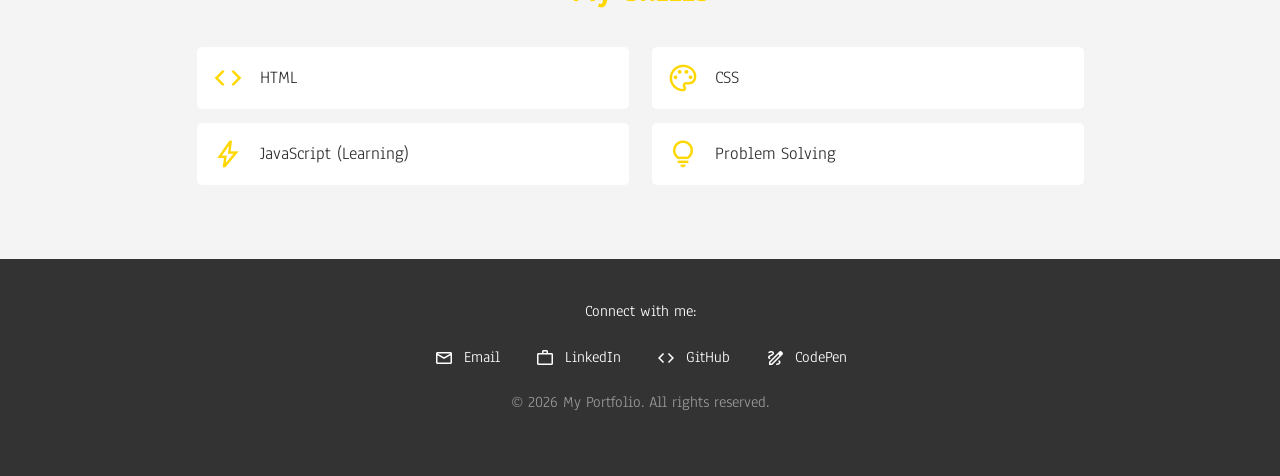
==== commit 4d5782e9: "Add NASA logo image to the project" ====
--- a/index.html
+++ b/index.html
@@ -42,7 +42,7 @@
       <img src="img/self.jpg" alt="My photo" class="bio-img">
       <!-- Text container -->
       <div class="bio-text">
-        <p>Aloha! My name is Robynne.I am first a mother of two but also a student with Arizona State University Online Campus taking courses from the beautiful island of Oahu, Hawai'i. I have earned a Bachelor's degree in Food and Nutrition Entrepreneurship in May 2026. During my time with ASU, I've taken additional courses to learn HTML, CSS, and JavaScript and was recently accepted to the Graphic Information Technology Graduate program with a focus on web development.</p>
+        <p>Aloha! My name is Robynne. I am first a mother of two but also a student with Arizona State University Online Campus taking courses from the beautiful island of Oahu, Hawai'i. I have earned a Bachelor's degree in Food and Nutrition Entrepreneurship in May 2026. During my time with ASU, I've taken additional courses to learn HTML, CSS, and JavaScript and was recently accepted to the Graphic Information Technology Graduate program with a focus on web development.</p>
         <p>This portfolio showcases the projects I'm building as I learn.</p>
       </div>
     </div>
@@ -101,50 +101,50 @@
     <div class="projects-list">
       <article class="project-card">
         <!-- Image placeholder for project preview -->
-        <img src="img/project1.jpg" alt="Project One" class="project-image">
-        <h3>Project One</h3>
-        <p>A beginner web page built with HTML and CSS to practice layout, color, and typography.</p>
-        <a href="#" target="_blank" rel="noopener noreferrer">View Live Site</a>
-      </article>
-
-      <article class="project-card">
-        <!-- Image placeholder for project preview -->
-        <img src="img/project2.jpg" alt="Project Two" class="project-image">
-        <h3>Project Two</h3>
-        <p>A personal recipe page that uses sections, lists, and custom styling for readability.</p>
-        <a href="#" target="_blank" rel="noopener noreferrer">View Live Site</a>
-      </article>
-
-      <article class="project-card">
-        <!-- Image placeholder for project preview -->
-        <img src="img/project3.jpg" alt="Project Three" class="project-image">
-        <h3>Project Three</h3>
-        <p>A simple landing page that focuses on clear structure and easy-to-follow visual hierarchy.</p>
-        <a href="#" target="_blank" rel="noopener noreferrer">View Live Site</a>
-      </article>
-
-      <article class="project-card">
-        <!-- Image placeholder for project preview -->
-        <img src="img/project4.jpg" alt="Project Four" class="project-image">
-        <h3>Project Four</h3>
-        <p>An introduction to responsive design with media queries for phones, tablets, and desktops.</p>
-        <a href="#" target="_blank" rel="noopener noreferrer">View Live Site</a>
-      </article>
-
-      <article class="project-card">
-        <!-- Image placeholder for project preview -->
-        <img src="img/project5.jpg" alt="Project Five" class="project-image">
-        <h3>Project Five</h3>
-        <p>A portfolio practice page with card components, icons, and navigation links between sections.</p>
-        <a href="#" target="_blank" rel="noopener noreferrer">View Live Site</a>
-      </article>
-
-      <article class="project-card">
-        <!-- Image placeholder for project preview -->
-        <img src="img/project6.jpg" alt="Project Six" class="project-image">
-        <h3>Project Six</h3>
-        <p>A mini showcase page that demonstrates reusable classes and clean, beginner-friendly CSS.</p>
-        <a href="#" target="_blank" rel="noopener noreferrer">View Live Site</a>
+        <img src="img/charity-water.png" alt="Screenshot of charity: water 6KM water challenge game." class="project-image">
+        <h3>Charity: Water 6KM Challenge</h3>
+        <p>A web based game designed to raise awareness about water access issues. The game challenges players to complete a 6 kilometer water collection challenge while learning about the importance of clean water.</p>
+        <a href="https://raasato.github.io/6km-water-challenge/" target="_blank" rel="noopener noreferrer">View Live Site</a>
+      </article>
+
+      <article class="project-card">
+        <!-- Image placeholder for project preview -->
+        <img src="img/intel-checkin.png" alt="Screenshot of Intel Check-in app." class="project-image">
+        <h3>Intel Check-in App</h3>
+        <p>A mobile application designed to streamline the check-in process for Intel employees, providing a seamless and efficient experience.</p>
+        <a href="https://raasato.github.io/05-prj-intel-event-check-in/" target="_blank" rel="noopener noreferrer">View Live Site</a>
+      </article>
+
+      <article class="project-card">
+        <!-- Image placeholder for project preview -->
+        <img src="img/intel-timeline.png" alt="A webpage that showcases Intel's timeline." class="project-image">
+        <h3>Intel Timeline</h3>
+        <p>A webpage that showcases the history and milestones of Intel Corporation.</p>
+        <a href="https://raasato.github.io/02-prj-intel-sustainability/" target="_blank" rel="noopener noreferrer">View Live Site</a>
+      </article>
+
+      <article class="project-card">
+        <!-- Image placeholder for project preview -->
+        <img src="img/loreal-chatbot.png" alt="A beauty chatbot for L'Oreal." class="project-image">
+        <h3>L'Oreal Beauty Chatbot</h3>
+        <p>A conversational AI assistant designed to provide personalized beauty recommendations and product information for L'Oreal customers.</p>
+        <a href="https://raasato.github.io/08-prj-loreal-chatbot/" target="_blank" rel="noopener noreferrer">View Live Site</a>
+      </article>
+
+      <article class="project-card">
+        <!-- Image placeholder for project preview -->
+        <img src="img/loreal-routine.png" alt="L'Oreal Beauty routine app." class="project-image">
+        <h3>L'Oreal Product Beauty Routine Advisor</h3>
+        <p>A mobile application designed to help L'Oreal customers create personalized beauty routines based on their product preferences.</p>
+        <a href="https://raasato.github.io/09-prj-loreal-routine-builder/" target="_blank" rel="noopener noreferrer">View Live Site</a>
+      </article>
+
+      <article class="project-card">
+        <!-- Image placeholder for project preview -->
+        <img src="img/nasa.png" alt="A webpage showcasing NASA's image of the day." class="project-image">
+        <h3>NASA's Image of the Day Gallery</h3>
+        <p>A webpage that showcases the daily image from NASA's archive.</p>
+        <a href="https://raasato.github.io/07-nasa-space-explorer/" target="_blank" rel="noopener noreferrer">View Live Site</a>
       </article>
     </div>
   </section>
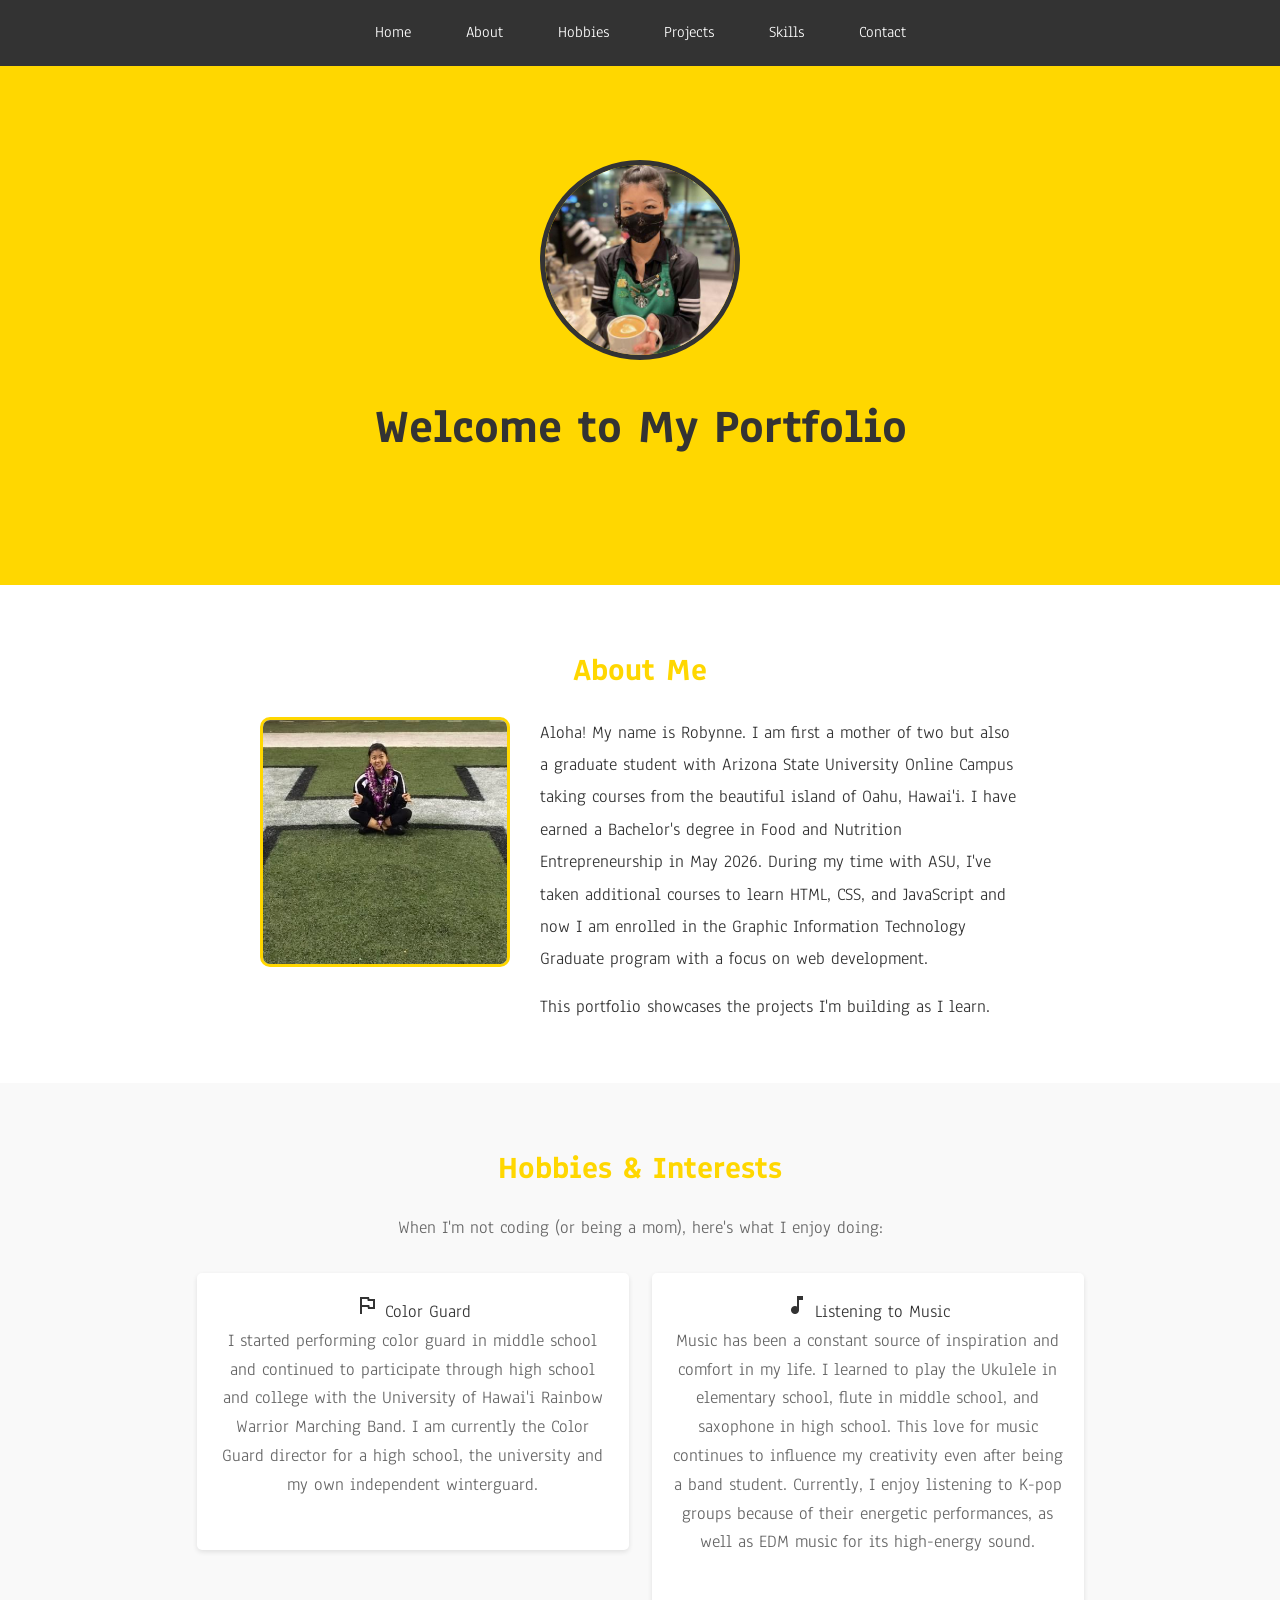
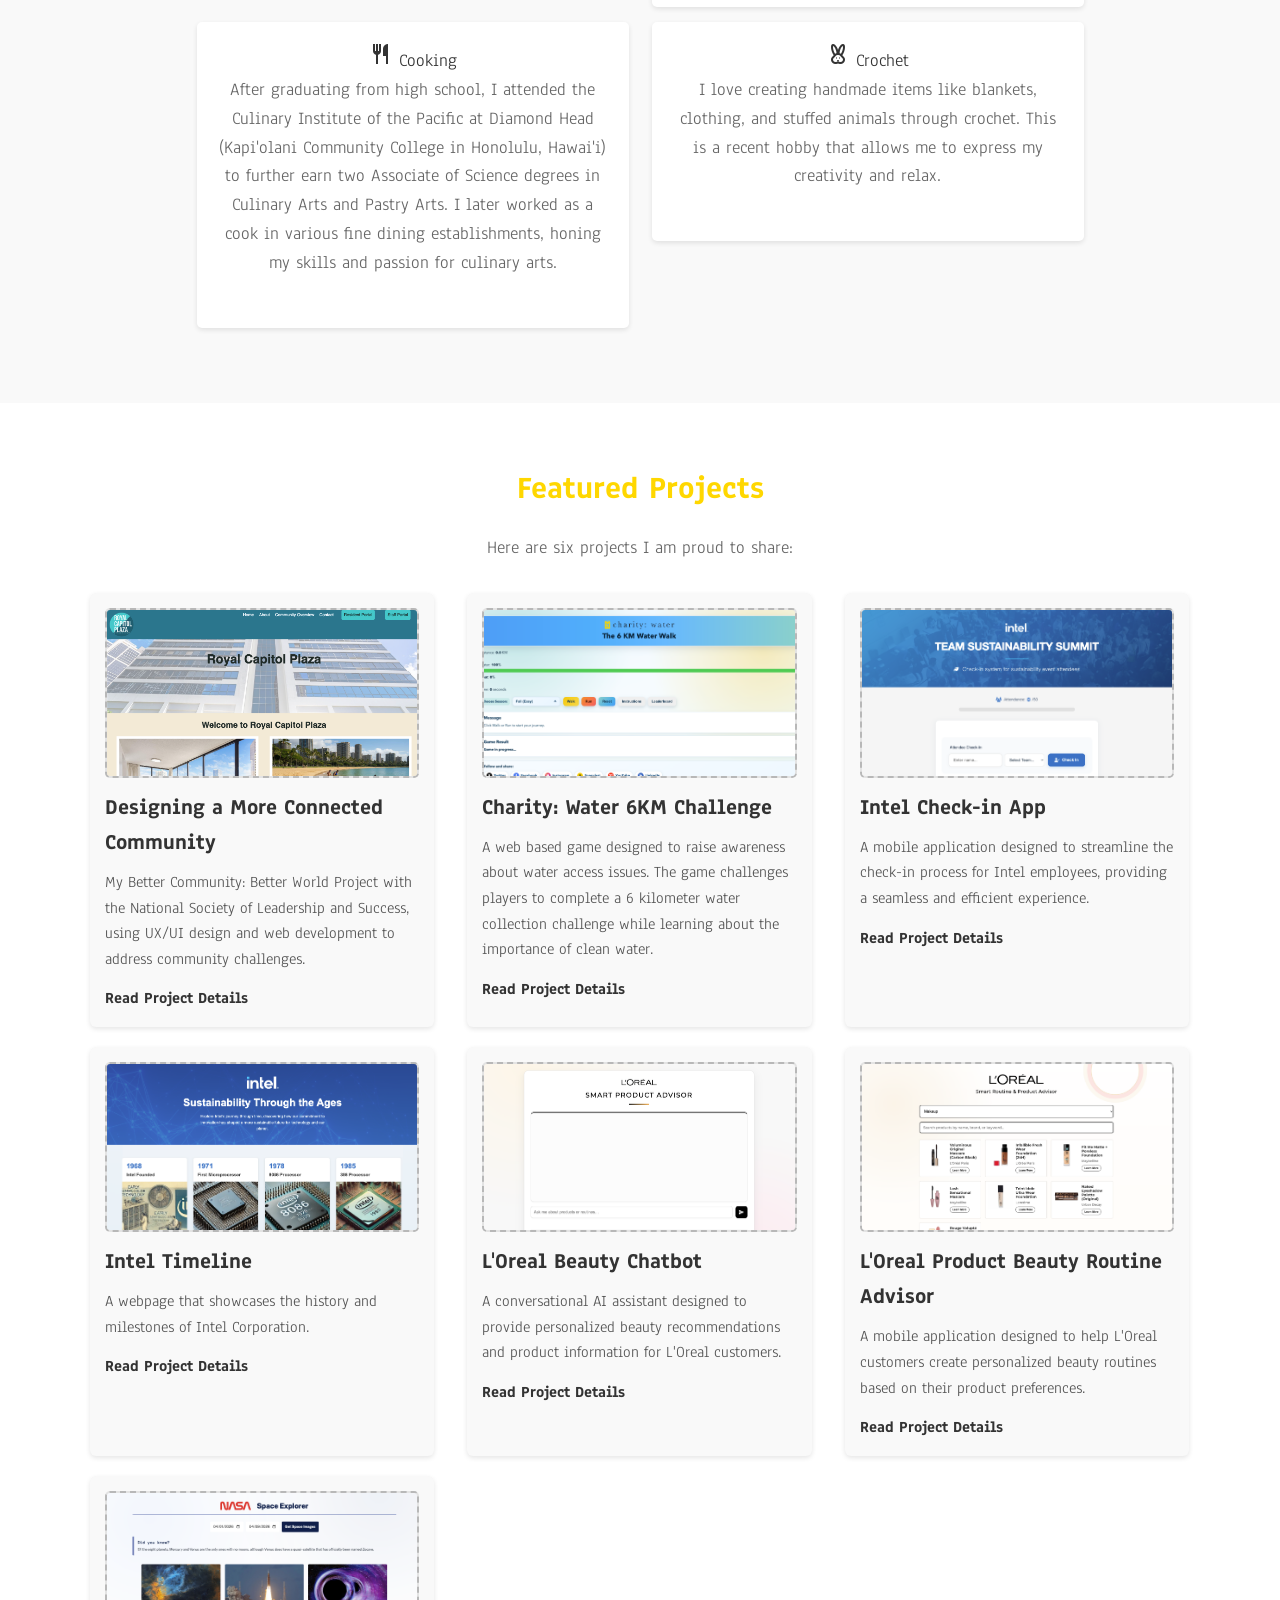
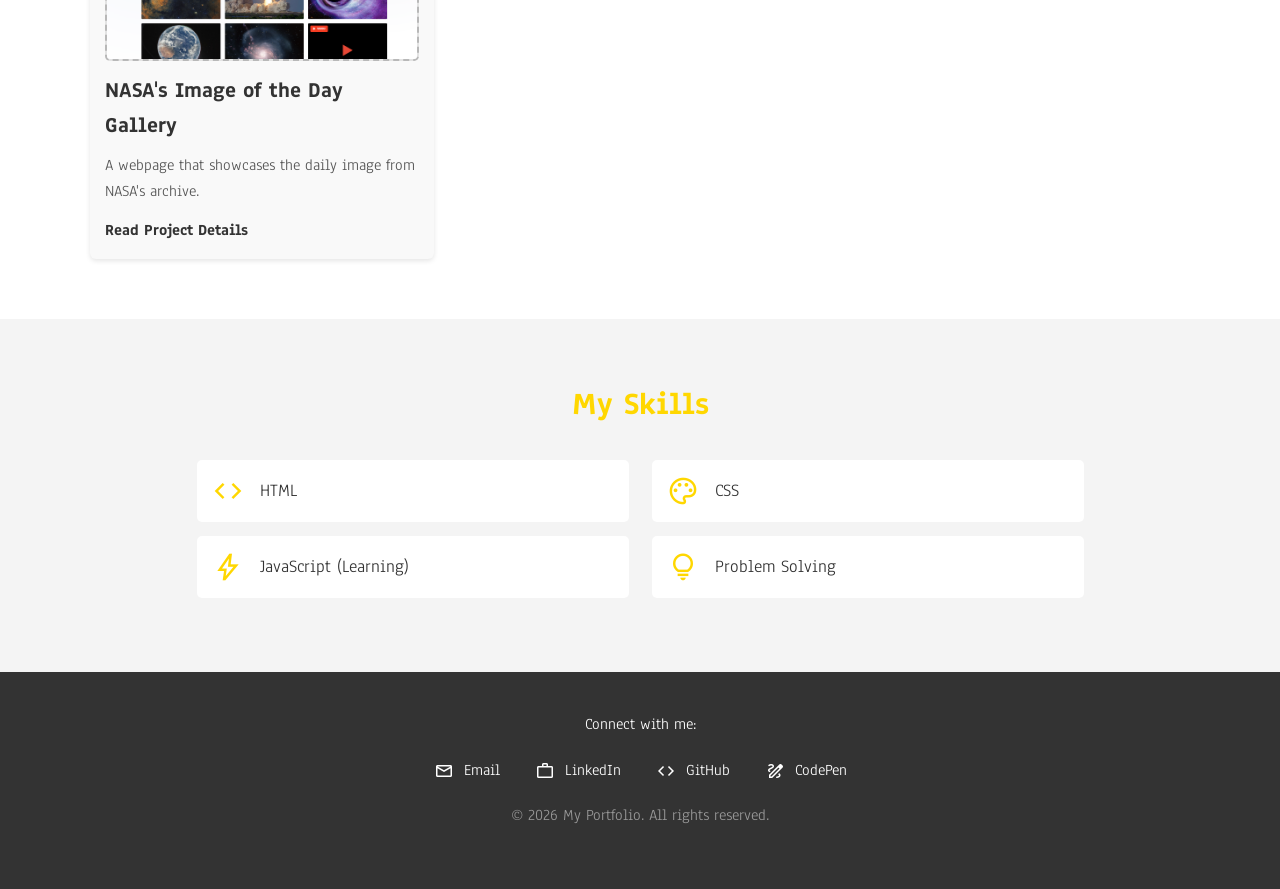
==== commit 1c46e244: "added blog page" ====
--- a/index.html
+++ b/index.html
@@ -42,7 +42,7 @@
       <img src="img/self.jpg" alt="My photo" class="bio-img">
       <!-- Text container -->
       <div class="bio-text">
-        <p>Aloha! My name is Robynne. I am first a mother of two but also a student with Arizona State University Online Campus taking courses from the beautiful island of Oahu, Hawai'i. I have earned a Bachelor's degree in Food and Nutrition Entrepreneurship in May 2026. During my time with ASU, I've taken additional courses to learn HTML, CSS, and JavaScript and was recently accepted to the Graphic Information Technology Graduate program with a focus on web development.</p>
+        <p>Aloha! My name is Robynne. I am first a mother of two but also a graduate student with Arizona State University Online Campus taking courses from the beautiful island of Oahu, Hawai'i. I have earned a Bachelor's degree in Food and Nutrition Entrepreneurship in May 2026. During my time with ASU, I've taken additional courses to learn HTML, CSS, and JavaScript and now I am enrolled in the Graphic Information Technology Graduate program with a focus on web development.</p>
         <p>This portfolio showcases the projects I'm building as I learn.</p>
       </div>
     </div>
@@ -99,53 +99,54 @@
 
     <!-- Project list container -->
     <div class="projects-list">
-      <article class="project-card">
-        <!-- Image placeholder for project preview -->
+      <a class="project-card" href="project-details.html#community-project">
+        <img src="img/raasato.github.io_condominium-management_.png" alt="Screenshot of condominium mamangement platform home page." class="project-image">
+        <h3>Designing a More Connected Community</h3>
+        <p>My Better Community: Better World Project with the National Society of Leadership and Success, using UX/UI design and web development to address community challenges.</p>
+        <span class="project-link">Read Project Details</span>
+      </a>
+
+      <a class="project-card" href="project-details.html#water-challenge">
         <img src="img/charity-water.png" alt="Screenshot of charity: water 6KM water challenge game." class="project-image">
         <h3>Charity: Water 6KM Challenge</h3>
         <p>A web based game designed to raise awareness about water access issues. The game challenges players to complete a 6 kilometer water collection challenge while learning about the importance of clean water.</p>
-        <a href="https://raasato.github.io/6km-water-challenge/" target="_blank" rel="noopener noreferrer">View Live Site</a>
-      </article>
-
-      <article class="project-card">
-        <!-- Image placeholder for project preview -->
+        <span class="project-link">Read Project Details</span>
+      </a>
+
+      <a class="project-card" href="project-details.html#intel-checkin">
         <img src="img/intel-checkin.png" alt="Screenshot of Intel Check-in app." class="project-image">
         <h3>Intel Check-in App</h3>
         <p>A mobile application designed to streamline the check-in process for Intel employees, providing a seamless and efficient experience.</p>
-        <a href="https://raasato.github.io/05-prj-intel-event-check-in/" target="_blank" rel="noopener noreferrer">View Live Site</a>
-      </article>
-
-      <article class="project-card">
-        <!-- Image placeholder for project preview -->
+        <span class="project-link">Read Project Details</span>
+      </a>
+
+      <a class="project-card" href="project-details.html#intel-timeline">
         <img src="img/intel-timeline.png" alt="A webpage that showcases Intel's timeline." class="project-image">
         <h3>Intel Timeline</h3>
         <p>A webpage that showcases the history and milestones of Intel Corporation.</p>
-        <a href="https://raasato.github.io/02-prj-intel-sustainability/" target="_blank" rel="noopener noreferrer">View Live Site</a>
-      </article>
-
-      <article class="project-card">
-        <!-- Image placeholder for project preview -->
+        <span class="project-link">Read Project Details</span>
+      </a>
+
+      <a class="project-card" href="project-details.html#loreal-chatbot">
         <img src="img/loreal-chatbot.png" alt="A beauty chatbot for L'Oreal." class="project-image">
         <h3>L'Oreal Beauty Chatbot</h3>
         <p>A conversational AI assistant designed to provide personalized beauty recommendations and product information for L'Oreal customers.</p>
-        <a href="https://raasato.github.io/08-prj-loreal-chatbot/" target="_blank" rel="noopener noreferrer">View Live Site</a>
-      </article>
-
-      <article class="project-card">
-        <!-- Image placeholder for project preview -->
+        <span class="project-link">Read Project Details</span>
+      </a>
+
+      <a class="project-card" href="project-details.html#loreal-routine">
         <img src="img/loreal-routine.png" alt="L'Oreal Beauty routine app." class="project-image">
         <h3>L'Oreal Product Beauty Routine Advisor</h3>
         <p>A mobile application designed to help L'Oreal customers create personalized beauty routines based on their product preferences.</p>
-        <a href="https://raasato.github.io/09-prj-loreal-routine-builder/" target="_blank" rel="noopener noreferrer">View Live Site</a>
-      </article>
-
-      <article class="project-card">
-        <!-- Image placeholder for project preview -->
+        <span class="project-link">Read Project Details</span>
+      </a>
+
+      <a class="project-card" href="project-details.html#nasa-gallery">
         <img src="img/nasa.png" alt="A webpage showcasing NASA's image of the day." class="project-image">
         <h3>NASA's Image of the Day Gallery</h3>
         <p>A webpage that showcases the daily image from NASA's archive.</p>
-        <a href="https://raasato.github.io/07-nasa-space-explorer/" target="_blank" rel="noopener noreferrer">View Live Site</a>
-      </article>
+        <span class="project-link">Read Project Details</span>
+      </a>
     </div>
   </section>
 
--- a/style.css
+++ b/style.css
@@ -233,14 +233,19 @@
   border-radius: 6px;
   padding: 15px;
   box-shadow: 0 2px 5px rgba(0, 0, 0, 0.1);
-}
-
-/* Placeholder area where project screenshot can go */
+  color: inherit;
+  text-decoration: none;
+}
+
+/* Project screenshot area */
 .project-image {
+  width: 100%;
   height: 170px;
   background-color: #e3e3e3;
   border: 2px dashed #b8b8b8;
   border-radius: 5px;
+  object-fit: cover;
+  object-position: top;
   display: flex;
   align-items: center;
   justify-content: center;
@@ -261,14 +266,97 @@
   color: #555;
 }
 
-.project-card a {
+.project-link {
   color: #333;
   font-weight: bold;
-  text-decoration: none;
-}
-
-.project-card a:hover {
-  color: #FFD700;
+}
+
+.project-card:hover,
+.project-card:focus {
+  box-shadow: 0 4px 10px rgba(0, 0, 0, 0.2);
+}
+
+.project-card:hover .project-link,
+.project-card:focus .project-link {
+  color: #FFD700;
+}
+
+/* Project details page */
+.project-details {
+  max-width: 800px;
+  margin: 0 auto;
+  padding: 40px 20px;
+}
+
+.project-details h1 {
+  margin: 20px 0 30px;
+  color: #FFD700;
+}
+
+.back-link,
+.project-post a {
+  color: #333;
+  font-weight: bold;
+}
+
+.project-post {
+  display: none;
+  background-color: #f9f9f9;
+  margin-bottom: 25px;
+  padding: 25px;
+  border-radius: 6px;
+  box-shadow: 0 2px 5px rgba(0, 0, 0, 0.1);
+  scroll-margin-top: 20px;
+}
+
+.project-post:target {
+  display: block;
+}
+
+.project-post h2 {
+  margin-bottom: 15px;
+  color: #333;
+}
+
+.project-post p {
+  margin-bottom: 15px;
+  color: #555;
+}
+
+/* Research images: keep images in a horizontal scrolling row */
+.research {
+  display: flex;
+  flex-wrap: nowrap;
+  gap: 20px;
+  overflow-x: auto;
+  margin: 20px 0;
+  padding-bottom: 10px;
+}
+
+.research img {
+  width: 280px;
+  min-width: 280px;
+  height: auto;
+  border: 1px solid #ddd;
+  border-radius: 5px;
+}
+
+/* Website screenshots: preserve each image's original proportions */
+.website-screenshots img {
+  width: auto;
+  min-width: 0;
+  max-width: 280px;
+  max-height: 280px;
+  height: auto;
+  flex: 0 0 auto;
+}
+
+/* Project screenshots: keep the image inside its container */
+.screenshots img {
+  display: block;
+  max-width: 100%;
+  height: auto;
+  margin: 20px auto;
 }
 
 /* Skills Section: your abilities */
